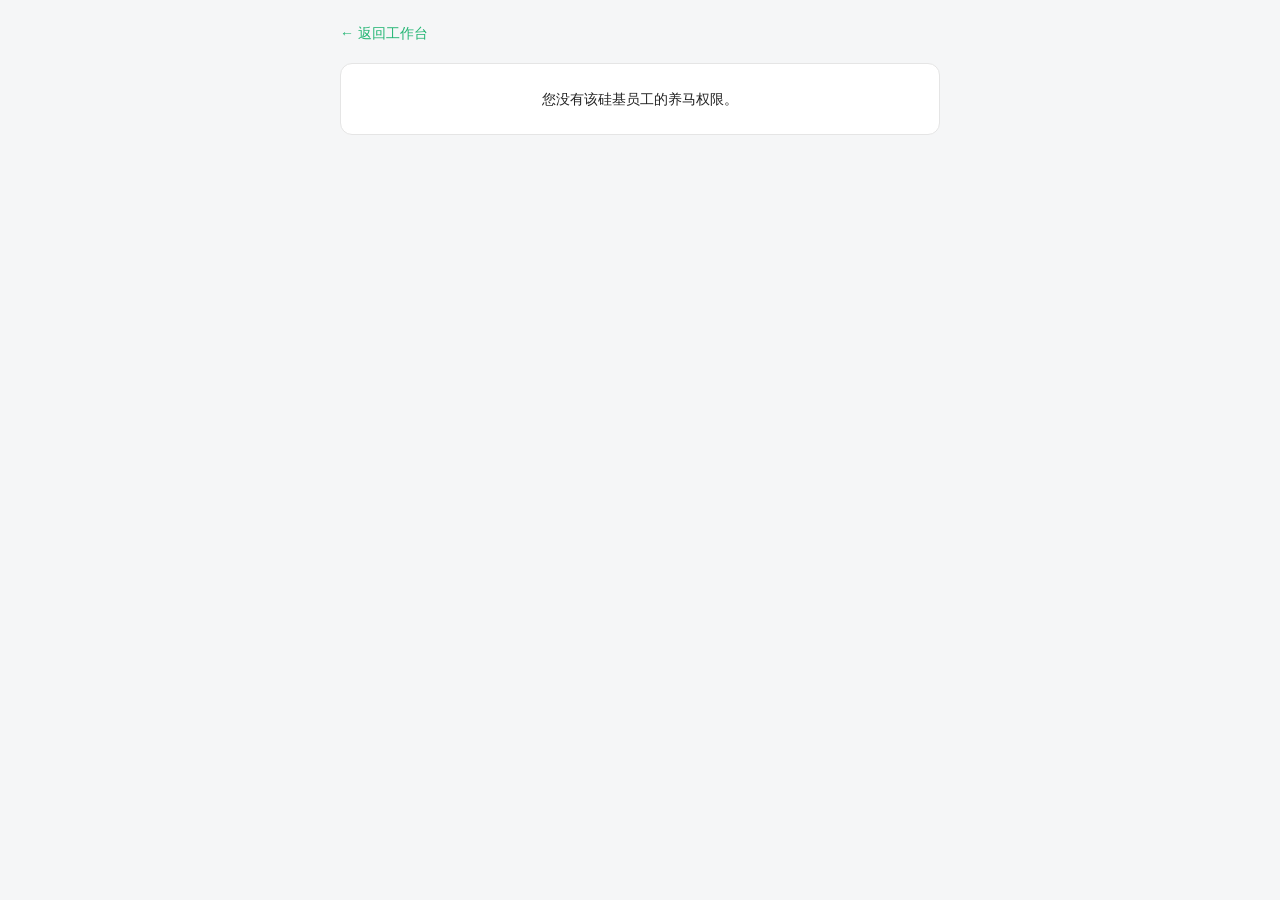
==== employee-train.html @ 1d7ab602 "养马权限、账号列表、培养页与介绍弹窗同步；Enter 发送 Ctrl+Enter 换行" ====
<!DOCTYPE html>
<html lang="zh-CN">
<head>
  <meta charset="UTF-8" />
  <title>硅基员工培养 - 海外智能工作台</title>
  <meta name="viewport" content="width=device-width, initial-scale=1.0" />
  <link rel="stylesheet" href="styles.css" />
  <link rel="stylesheet" href="employees.css" />
  <style>
    .train-page { max-width: 640px; margin: 0 auto; padding: 24px 20px; }
    .train-back { display: inline-block; margin-bottom: 20px; font-size: 14px; color: var(--color-primary); text-decoration: none; }
    .train-back:hover { text-decoration: underline; }
    .train-card { background: var(--color-bg); border: 1px solid var(--color-border); border-radius: var(--radius-card); padding: 24px; margin-bottom: 24px; }
    .train-card-avatar { width: 64px; height: 64px; border-radius: 50%; margin: 0 auto 12px; flex-shrink: 0; background-size: cover; background-position: center; }
    .train-card-title { margin: 0 0 4px; font-size: 20px; font-weight: 700; color: var(--color-text-main); text-align: center; }
    .train-card-id { margin: 0 0 16px; font-size: 13px; color: var(--color-text-sub); text-align: center; }
    .train-card-section { margin-bottom: 14px; }
    .train-card-section:last-of-type { margin-bottom: 0; }
    .train-card-subtitle { margin: 0 0 6px; font-size: 14px; font-weight: 600; color: var(--color-primary); }
    .train-card-text { margin: 0; font-size: 14px; line-height: 1.6; color: var(--color-text-main); }
    .train-skill-section { background: var(--color-primary-light); border: 1px dashed var(--color-primary); border-radius: var(--radius-card); padding: 20px; text-align: center; }
    .train-skill-title { margin: 0 0 8px; font-size: 16px; font-weight: 600; color: var(--color-primary); }
    .train-skill-desc { margin: 0 0 16px; font-size: 13px; color: var(--color-text-sub); }
    .train-skill-btn { display: inline-block; padding: 10px 24px; font-size: 14px; font-weight: 600; color: #fff; background: var(--color-primary); border: none; border-radius: 10px; cursor: pointer; text-decoration: none; transition: background-color 0.15s ease; }
    .train-skill-btn:hover { background-color: #1e9b62; }
    .train-no-permission { background: var(--color-bg); border: 1px solid var(--color-border); border-radius: var(--radius-card); padding: 24px; margin-bottom: 24px; color: var(--color-text-sub); text-align: center; }
  </style>
</head>
<body class="employees-page">
  <div class="train-page">
    <a href="index.html" class="train-back">← 返回工作台</a>

    <div class="train-no-permission" id="trainNoPermission" style="display: none;">
      <p class="train-card-text">您没有该硅基员工的养马权限。</p>
    </div>

    <div class="train-card" id="trainCard">
      <div class="train-card-avatar" id="trainAvatar"></div>
      <h1 class="train-card-title" id="trainTitle"></h1>
      <p class="train-card-id" id="trainId"></p>
      <div class="train-card-section">
        <h3 class="train-card-subtitle">工作范围</h3>
        <p class="train-card-text" id="trainScope"></p>
      </div>
      <div class="train-card-section">
        <h3 class="train-card-subtitle">主要技能</h3>
        <p class="train-card-text" id="trainSkills"></p>
      </div>
    </div>

    <section class="train-skill-section" id="trainSkillSection">
      <h2 class="train-skill-title">增加技能</h2>
      <p class="train-skill-desc">为该硅基员工添加或升级技能，提升协作能力</p>
      <a href="#" class="train-skill-btn" id="addSkillBtn">添加技能</a>
    </section>
  </div>

  <script>
    (function () {
      // 养马权限（与工作台一致）：用户 ID -> 可培养的员工 ID 列表
      var TRAIN_PERMISSION = {
        '1008611': ['0001', '0002', '0003', '0004', '0005'],
        '1008615': ['0001', '0002', '0003', '0004', '0005'],
        '1008617': ['0001'],
        '1008616': ['0005']
      };
      function hasTrainPermission(userId, employeeId) {
        if (!userId) return false;
        var list = TRAIN_PERMISSION[String(userId)];
        return list && list.indexOf(String(employeeId)) !== -1;
      }

      var params = (function () {
        var id = '';
        var user = '';
        var search = window.location.search;
        var idM = /[?&]id=([^&]+)/.exec(search);
        var userM = /[?&]user=([^&]+)/.exec(search);
        if (idM) id = decodeURIComponent(idM[1]);
        if (userM) user = decodeURIComponent(userM[1]);
        return { id: id || '0001', user: user };
      })();

      var EMPLOYEE_INTROS = {
        '0001': { name: '海报图设计师', avatarClass: 'role-designer', scope: '负责专辑海报、活动 KV、Banner 等视觉物料的设计与产出，支持海外市场多平台尺寸与风格适配。', skills: '专辑海报与单人/双人构图；营销素材与多尺寸适配；风格把控（潮流、治愈、商务等）；与文案、运营协作落地需求。' },
        '0002': { name: '专辑标题翻译官', avatarClass: 'role-translator', scope: '负责专辑、单曲、活动等标题与文案的中英及多语种翻译与本地化，保证语义准确、符合目标市场表达习惯。', skills: '中英互译与多语种标题；音乐/娱乐领域术语；文化适配与本地化表达；简短 slogan 与长文案翻译。' },
        '0003': { name: '海外运营文案官', avatarClass: 'role-ops', scope: '负责海外社媒与活动相关的推广文案、帖子、活动说明等内容的撰写与优化，配合运营节奏输出素材。', skills: '活动/节日/上新类推广文案；多平台帖子与 hashtag 建议；用户向与 B 端文案；与设计师、热点抓取协作。' },
        '0004': { name: '数据洞察分析师', avatarClass: 'role-analyst', scope: '负责 DAU、留存、转化等核心指标的解读与归因分析，输出数据结论与可执行建议，支持业务决策。', skills: '核心指标解读与归因；数据结论与建议输出；与运营、产品协作；报表与看板搭建。' },
        '0005': { name: '热点抓取师', avatarClass: 'role-hotspot', scope: '负责热点话题、爆款趋势的抓取与整理，为运营与内容提供选题与灵感，支持快速跟进热点。', skills: '热点与趋势识别；爆款案例与话题整理；多平台热点聚合；与运营文案、设计师协作产出。' }
      };

      var id = params.id;
      var hasPermission = hasTrainPermission(params.user, id);
      var noPermEl = document.getElementById('trainNoPermission');
      var trainCard = document.getElementById('trainCard');
      var skillSection = document.getElementById('trainSkillSection');

      if (!hasPermission) {
        if (noPermEl) noPermEl.style.display = 'block';
        if (trainCard) trainCard.style.display = 'none';
        if (skillSection) skillSection.style.display = 'none';
      } else {
        var intro = EMPLOYEE_INTROS[id];
        if (!intro) {
          trainCard.innerHTML = '<p style="text-align:center;color:var(--color-text-sub);">未找到该员工信息</p>';
        } else {
          document.getElementById('trainAvatar').className = 'train-card-avatar silicon-avatar ' + intro.avatarClass;
          document.getElementById('trainTitle').textContent = intro.name;
          document.getElementById('trainId').textContent = 'ID: ' + id;
          document.getElementById('trainScope').textContent = intro.scope;
          document.getElementById('trainSkills').textContent = intro.skills;
        }
        document.getElementById('addSkillBtn').addEventListener('click', function (e) {
          e.preventDefault();
          alert('添加技能功能即将开放，敬请期待。');
        });
      }
    })();
  </script>
</body>
</html>
---- styles.css ----
:root {
  --color-bg: #ffffff;           /* 主色：白色 */
  --color-primary: #22b573;      /* 辅助绿色 */
  --color-primary-light: #e6fff4;
  --color-highlight-yellow: #fff9e6;
  --color-text-main: #222222;
  --color-text-sub: #666666;
  --color-text-placeholder: #999999;
  --color-border: #e5e5e5;
  --radius-card: 12px;
  --shadow-light: 0 4px 16px rgba(0, 0, 0, 0.04);
  --shadow-glow-green: 0 0 12px rgba(34, 181, 115, 0.3);
  --font-main: -apple-system, BlinkMacSystemFont, "Microsoft YaHei",
    "Segoe UI", sans-serif;
}

*,
*::before,
*::after {
  box-sizing: border-box;
}

body {
  margin: 0;
  padding: 0;
  font-family: var(--font-main);
  background-color: #f5f6f7; /* 非主内容区用极浅灰衬托白色主色 */
  color: var(--color-text-main);
}

.app-container {
  display: flex;
  height: 100vh;
  background-color: var(--color-bg);
  box-shadow: var(--shadow-light);
}

/* 左右 2:8 布局 */
.sidebar {
  flex: 2;
  border-right: 1px solid var(--color-border);
  padding: 24px 20px;
  display: flex;
  flex-direction: column;
  background-color: var(--color-bg);
}

.main-panel {
  flex: 8;
  padding: 24px 40px;
  display: flex;
  flex-direction: column;
  background-color: var(--color-bg);
  min-height: 0; /* 允许内部区域使用自己的滚动 */
}

/* 左栏：顶部 Logo + 语言下拉 */
.sidebar-header {
  display: flex;
  align-items: center;
  justify-content: space-between;
  gap: 12px;
  margin-bottom: 24px;
}

.sidebar-header .sidebar-logo {
  margin-bottom: 0;
  min-width: 0;
}

/* 左栏：Logo */
.sidebar-logo {
  display: flex;
  align-items: center;
  margin-bottom: 24px;
}

.logo-icon {
  width: 32px;
  height: 32px;
  border-radius: 50%;
  background: radial-gradient(circle at 30% 30%, #ffffff 0, #22b573 60%);
  box-shadow: 0 0 10px rgba(34, 181, 115, 0.3);
  margin-right: 10px;
  position: relative;
}

/* 简约“球元素”线条 */
.logo-icon::after {
  content: "";
  position: absolute;
  inset: 8px 5px;
  border-radius: 50%;
  border: 2px solid rgba(255, 255, 255, 0.8);
  border-top-color: transparent;
  border-bottom-color: transparent;
}

.logo-text {
  font-weight: 700;
  font-size: 20px;
  color: var(--color-primary);
}

/* 左栏：硅基同事区域 */
.silicon-colleagues {
  margin-top: 4px;
  margin-bottom: 12px;
}

.silicon-header {
  margin-bottom: 8px;
}

.silicon-header-row {
  display: flex;
  align-items: center;
  justify-content: space-between;
  gap: 8px;
}

.silicon-title {
  font-size: 16px;
  font-weight: 600;
  color: var(--color-text-main);
}

.silicon-subtitle {
  margin-top: 4px;
  font-size: 12px;
  color: var(--color-text-sub);
}

.silicon-link {
  font-size: 12px;
  font-weight: 600;
  color: var(--color-primary);
  text-decoration: none;
  white-space: nowrap;
  transition: color 0.15s ease, transform 0.15s ease;
}

.silicon-link:hover {
  color: #1e9b62;
  text-decoration: underline;
}

.silicon-list {
  display: flex;
  flex-direction: column;
  gap: 8px;
  max-height: 200px;
  overflow-y: auto;
  padding-right: 4px;
}

.silicon-card {
  display: flex;
  align-items: center;
  padding: 8px 10px;
  border-radius: 10px;
  border: 1px solid var(--color-border);
  background-color: #ffffff;
  cursor: pointer;
  transition: border-color 0.15s ease, box-shadow 0.15s ease,
    background-color 0.15s ease, transform 0.1s ease;
}

.silicon-card:hover {
  border-color: var(--color-primary);
  background-color: var(--color-primary-light);
  box-shadow: var(--shadow-light);
  transform: translateY(-1px);
}

.silicon-card.active {
  border-color: var(--color-primary);
  background-color: var(--color-primary-light);
  box-shadow: 0 2px 8px rgba(34, 181, 115, 0.35);
}

.silicon-avatar {
  width: 36px;
  height: 36px;
  border-radius: 50%;
  flex-shrink: 0;
  background-color: var(--color-border);
  background-size: cover;
  background-position: center;
}

.silicon-avatar.role-designer {
  background-image: url("images/avatar-horse-designer.png");
}

.silicon-avatar.role-translator {
  background-image: url("images/avatar-horse-translator.png");
}

.silicon-avatar.role-ops {
  background-image: url("images/avatar-horse-ops.png");
}

.silicon-avatar.role-analyst {
  background-image: url("images/avatar-horse-analyst.png");
}

.silicon-avatar.role-hotspot {
  background-image: url("images/avatar-horse-hotspot.png");
}

.silicon-info {
  flex: 1;
  margin-left: 8px;
  min-width: 0;
}

.silicon-name {
  font-size: 16px;
  font-weight: 600;
  color: var(--color-text-main);
}

.silicon-meta {
  margin-top: 2px;
  font-size: 12px;
  color: var(--color-text-sub);
  white-space: nowrap;
  text-overflow: ellipsis;
  overflow: hidden;
}

.silicon-mention-btn {
  margin-left: 8px;
  padding: 4px 10px;
  border-radius: 999px;
  border: 1px solid var(--color-primary);
  background-color: #ffffff;
  color: var(--color-primary);
  font-size: 12px;
  cursor: pointer;
  flex-shrink: 0;
  transition: background-color 0.15s ease, color 0.15s ease,
    box-shadow 0.15s ease, transform 0.1s ease;
}

.silicon-mention-btn:hover {
  background-color: var(--color-primary-light);
  box-shadow: 0 2px 6px rgba(34, 181, 115, 0.25);
  transform: translateY(-1px);
}

.silicon-avatar {
  cursor: pointer;
}

/* 硅基同事介绍弹窗 */
.employee-modal-overlay {
  position: fixed;
  inset: 0;
  z-index: 1000;
  display: flex;
  align-items: center;
  justify-content: center;
  background-color: rgba(0, 0, 0, 0.4);
  opacity: 0;
  visibility: hidden;
  transition: opacity 0.2s ease, visibility 0.2s ease;
}

.employee-modal-overlay.is-open {
  opacity: 1;
  visibility: visible;
}

.employee-modal {
  position: relative;
  width: 90%;
  max-width: 420px;
  max-height: 85vh;
  overflow-y: auto;
  background-color: var(--color-bg);
  border-radius: 16px;
  border: 1px solid var(--color-border);
  box-shadow: 0 8px 32px rgba(0, 0, 0, 0.12);
  padding: 24px 20px 20px;
}

.employee-modal-close {
  position: absolute;
  top: 12px;
  right: 12px;
  width: 32px;
  height: 32px;
  border: none;
  background: transparent;
  color: var(--color-text-sub);
  font-size: 24px;
  line-height: 1;
  cursor: pointer;
  border-radius: 50%;
  transition: color 0.15s ease, background-color 0.15s ease;
}

.employee-modal-close:hover {
  color: var(--color-text-main);
  background-color: var(--color-border);
}

.employee-modal-avatar {
  width: 56px;
  height: 56px;
  border-radius: 50%;
  margin: 0 auto 12px;
  flex-shrink: 0;
}

.employee-modal-title {
  margin: 0 0 4px;
  font-size: 20px;
  font-weight: 700;
  color: var(--color-text-main);
  text-align: center;
}

.employee-modal-id {
  margin: 0 0 16px;
  font-size: 13px;
  color: var(--color-text-sub);
  text-align: center;
}

.employee-modal-section {
  margin-bottom: 14px;
}

.employee-modal-subtitle {
  margin: 0 0 6px;
  font-size: 14px;
  font-weight: 600;
  color: var(--color-primary);
}

.employee-modal-text {
  margin: 0;
  font-size: 14px;
  line-height: 1.6;
  color: var(--color-text-main);
}

.employee-modal-actions {
  margin-top: 20px;
  padding-top: 16px;
  border-top: 1px solid var(--color-border);
  text-align: center;
}

.employee-modal-btn {
  display: inline-block;
  padding: 10px 24px;
  font-size: 14px;
  font-weight: 600;
  text-decoration: none;
  border-radius: 10px;
  cursor: pointer;
  transition: background-color 0.15s ease, color 0.15s ease;
}

.employee-modal-btn-train {
  color: #fff;
  background-color: var(--color-primary);
  border: none;
}

.employee-modal-btn-train:hover {
  background-color: #1e9b62;
  color: #fff;
}

/* 左栏：历史任务 */
.sidebar-history {
  flex: 1;
  display: flex;
  flex-direction: column;
  margin-top: 12px;
  margin-bottom: 24px;
  overflow: hidden;
}

.history-header {
  font-weight: 600;
  margin-bottom: 12px;
  color: var(--color-text-main);
}

.history-list {
  list-style: none;
  margin: 0;
  padding: 0;
  overflow-y: auto;
}

.history-item {
  padding: 10px 12px;
  border-radius: 10px;
  border: 1px solid var(--color-border);
  background-color: #ffffff;
  margin-bottom: 8px;
  cursor: pointer;
  transition: box-shadow 0.15s ease, transform 0.15s ease,
    border-color 0.15s ease, background-color 0.15s ease;
}

.history-item:hover {
  box-shadow: var(--shadow-light);
  transform: translateY(-1px);
  border-color: var(--color-primary);
  background-color: var(--color-primary-light);
}

.history-title {
  font-size: 14px;
  margin-bottom: 4px;
}

.history-meta {
  font-size: 12px;
  color: var(--color-text-sub);
}

/* 左栏：底部用户 + 语言切换 */
.sidebar-footer {
  display: flex;
  align-items: center;
  justify-content: space-between;
  gap: 12px;
  margin-top: auto;
  padding-top: 16px;
  border-top: 1px solid var(--color-border);
}

.sidebar-footer .sidebar-user {
  margin-top: 0;
  min-width: 0;
}

/* 账号切换：容器 + 向上展开列表 */
.account-switcher-wrap {
  position: relative;
  width: 100%;
}

.sidebar-footer-row {
  display: flex;
  align-items: center;
  justify-content: space-between;
  gap: 12px;
  width: 100%;
}

.account-list {
  position: absolute;
  left: 0;
  right: 0;
  bottom: 100%;
  margin-bottom: 8px;
  display: none;
  flex-direction: column;
  background: var(--color-bg);
  border: 1px solid var(--color-border);
  border-radius: var(--radius-card);
  box-shadow: var(--shadow-light);
  overflow: hidden;
  z-index: 10;
}

.account-list.is-open {
  display: flex;
}

.account-option {
  display: block;
  width: 100%;
  padding: 10px 14px;
  font-size: 14px;
  font-weight: 500;
  color: var(--color-text-main);
  background: none;
  border: none;
  border-bottom: 1px solid var(--color-border);
  text-align: left;
  cursor: pointer;
  transition: background 0.15s ease, color 0.15s ease;
}

.account-option:last-child {
  border-bottom: none;
}

.account-option:hover {
  background: var(--color-primary-light);
  color: var(--color-primary);
}

.account-switch-btn {
  flex-shrink: 0;
  padding: 0;
  font-size: 12px;
  font-weight: 500;
  color: var(--color-primary);
  background: none;
  border: none;
  cursor: pointer;
  transition: color 0.15s ease;
}

.account-switch-btn:hover {
  color: #1a9a5c;
  text-decoration: underline;
}

/* 左栏右上角语言下拉 */
.lang-switcher {
  flex-shrink: 0;
}

.lang-select {
  padding: 6px 28px 6px 10px;
  font-size: 13px;
  font-weight: 500;
  color: var(--color-text-main);
  background: var(--color-bg);
  border: 1px solid var(--color-border);
  border-radius: 8px;
  cursor: pointer;
  appearance: none;
  background-image: url("data:image/svg+xml,%3Csvg xmlns='http://www.w3.org/2000/svg' width='12' height='12' viewBox='0 0 12 12'%3E%3Cpath fill='%236b7280' d='M2.5 4.5L6 8l3.5-3.5'/%3E%3C/svg%3E");
  background-repeat: no-repeat;
  background-position: right 8px center;
  transition: border-color 0.15s ease, color 0.15s ease;
}

.lang-select:hover {
  border-color: var(--color-primary);
  color: var(--color-primary);
}

.lang-select:focus {
  outline: none;
  border-color: var(--color-primary);
  box-shadow: 0 0 0 2px var(--color-primary-light);
}

/* 左栏：用户信息 */
.sidebar-user {
  display: flex;
  align-items: center;
  margin-top: 16px;
}

.user-avatar {
  width: 40px;
  height: 40px;
  border-radius: 50%;
  background: linear-gradient(135deg, #e6fff4, #dff1ff);
  margin-right: 10px;
  position: relative;
  overflow: hidden;
}

/* 简约卡通头像轮廓 */
.user-avatar::before {
  content: "";
  position: absolute;
  width: 60%;
  height: 60%;
  border-radius: 50%;
  border: 2px solid #7c8ba1;
  top: 8px;
  left: 50%;
  transform: translateX(-50%);
}

.user-avatar::after {
  content: "";
  position: absolute;
  width: 80%;
  height: 50%;
  border-radius: 50% 50% 40% 40%;
  border: 2px solid #7c8ba1;
  border-top-color: transparent;
  bottom: -6px;
  left: 50%;
  transform: translateX(-50%);
  background: rgba(255, 255, 255, 0.4);
}

.user-info {
  display: flex;
  flex-direction: column;
}

.user-name {
  font-size: 14px;
  font-weight: 600;
}

.user-id {
  font-size: 12px;
  color: var(--color-text-sub);
}

/* 右栏：问候语 */
.greeting-section {
  display: flex;
  justify-content: center;
  align-items: center;
  padding: 16px 0 8px;
  margin-top: 20vh; /* 再下移一些，视觉更舒适 */
}

.greeting-section.hidden {
  display: none;
}

.greeting-text {
  margin: 0;
  font-size: 36px;
  font-weight: 700;
  text-align: center;
  color: var(--color-text-main);
}

/* 右栏：对话区域（上方消息 + 下方输入框） */
.chat-section {
  display: flex;
  flex-direction: column;
  flex: 1;
  align-items: center;
  margin-top: 24px;
  min-height: 0; /* 防止内容把整体撑高，配合内部滚动 */
}

.chat-box {
  width: 80%; /* 右栏宽度的 4/5 */
  max-width: 800px;
  background-color: #ffffff;
  border-radius: 18px;
  border: 1px solid var(--color-primary);
  box-shadow: var(--shadow-glow-green);
  display: flex;
  flex-direction: column;
  padding: 12px 18px 10px;
  margin-top: 8px;
}

.chat-messages {
  flex: 1;
  width: 80%;
  max-width: 800px;
  overflow-y: auto;
  padding-right: 2px;
  display: flex;
  flex-direction: column;
  gap: 6px;
  /* 仍可滚动，但隐藏滚动条 */
  scrollbar-width: none; /* Firefox */
  -ms-overflow-style: none; /* IE/Edge */
}

.chat-messages::-webkit-scrollbar {
  display: none; /* Chrome/Safari */
}

.msg {
  max-width: 100%;
  padding: 6px 10px;
  border-radius: 10px;
  font-size: 14px;
  line-height: 1.5;
  white-space: pre-wrap;
}

.msg-user {
  align-self: flex-end;
  background-color: var(--color-primary-light);
  border-radius: 12px 0 12px 12px;
}

.msg-designer,
.msg-assistant {
  align-self: flex-start;
  background-color: #f5f6f7;
  border-radius: 0 12px 12px 12px;
}

/* 单一输入框 */
.chat-input-single {
  width: 100%;
  border: none;
  outline: none;
  font-size: 18px;
  color: var(--color-text-main);
  font-family: var(--font-main);
  background-color: transparent;
  resize: none;
  flex: 1;
  min-height: 0;
}

.chat-input-single::placeholder {
  color: var(--color-text-placeholder);
  font-size: 18px; /* 与输入文字大小一致，适合中老年阅读 */
}

.chat-footer {
  display: flex;
  align-items: center;
  justify-content: space-between;
  margin-top: 8px;
}

.chat-actions {
  display: flex;
  gap: 8px;
}

.chat-action-btn {
  padding: 6px 14px;
  border-radius: 999px;
  border: 1px solid var(--color-primary);
  background-color: #ffffff;
  color: var(--color-primary);
  font-size: 16px;
  cursor: pointer;
  transition: background-color 0.15s ease, color 0.15s ease,
    box-shadow 0.15s ease, transform 0.1s ease;
}

.chat-action-btn:hover {
  background-color: var(--color-primary-light);
  box-shadow: 0 2px 6px rgba(34, 181, 115, 0.25);
  transform: translateY(-1px);
}

.chat-action-btn.is-active {
  background-color: var(--color-primary);
  color: #ffffff;
  box-shadow: 0 2px 6px rgba(34, 181, 115, 0.4);
  transform: none;
}

.chat-send-btn {
  border: none;
  background: var(--color-primary);
  color: #ffffff;
  border-radius: 999px;
  padding: 8px 22px;
  font-size: 18px;
  font-weight: 600;
  cursor: default;
  display: flex;
  align-items: center;
  justify-content: center;
  box-shadow: 0 3px 10px rgba(34, 181, 115, 0.4);
  opacity: 0.5; /* 默认半透明展示 */
  pointer-events: none; /* 默认不可点击 */
  transform: translateY(4px);
  transition: opacity 0.15s ease, transform 0.15s ease, box-shadow 0.15s ease,
    background-color 0.15s ease;
}

.chat-box.has-content .chat-send-btn {
  opacity: 1;
  pointer-events: auto;
  cursor: pointer;
  transform: translateY(0);
}

.chat-send-btn:hover {
  background-color: #1e9b62;
  box-shadow: 0 4px 12px rgba(34, 181, 115, 0.5);
}

.chat-send-btn:active {
  transform: translateY(1px);
  box-shadow: 0 2px 6px rgba(34, 181, 115, 0.3);
}

/* 右栏：底部功能栏 */
.system-link-bar {
  margin-top: 0; /* 紧贴输入框底部，不留间距 */
  padding: 10px 16px;
  border-radius: 12px;
  background-color: var(--color-highlight-yellow);
  display: flex;
  align-items: center;
  justify-content: space-between;
  font-family: "Microsoft YaHei", var(--font-main);
  width: 80%;        /* 与对话框宽度一致 */
  max-width: 800px;  /* 与对话框最大宽度一致 */
  margin-left: auto;
  margin-right: auto;
}

.system-link-left {
  font-size: 14px;
  font-weight: 600;
  color: var(--color-primary);
}

.system-link-right {
  display: flex;
  align-items: center;
  gap: 8px;
}

.system-item {
  display: flex;
  align-items: center;
  gap: 4px;
}

.system-icon {
  width: 30px;
  height: 30px;
  border-radius: 50%;
  background-color: #d0d4db;
  box-shadow: 0 2px 6px rgba(0, 0, 0, 0.12);
  position: relative;
  overflow: hidden;
  cursor: pointer;
  transition: transform 0.12s ease, box-shadow 0.12s ease;
}

.system-icon:hover {
  transform: translateY(-1px);
  box-shadow: 0 4px 10px rgba(0, 0, 0, 0.16);
}

/* 简单示意不同系统的颜色/图案 */
.system-icon.lego {
  background: linear-gradient(135deg, #ffb64d, #ffe8b8);
}

.system-icon.muse {
  background: linear-gradient(135deg, #9b6bff, #e0d0ff);
}

.system-icon.bi {
  background: linear-gradient(135deg, #2aa3ff, #5bc6ff);
}

.system-icon.feishu {
  background: linear-gradient(135deg, #2f88ff, #6daeff);
}

.system-name {
  font-size: 12px;
  color: var(--color-text-main);
}

.system-add-btn {
  width: 30px;
  height: 30px;
  border-radius: 50%;
  border: 1px dashed var(--color-primary);
  background-color: #ffffff;
  color: var(--color-primary);
  font-size: 18px;
  line-height: 1;
  display: flex;
  align-items: center;
  justify-content: center;
  cursor: pointer;
  padding: 0;
  transition: background-color 0.15s ease, color 0.15s ease,
    box-shadow 0.15s ease, transform 0.1s ease;
}

.system-add-btn:hover {
  background-color: var(--color-primary-light);
  box-shadow: 0 2px 6px rgba(34, 181, 115, 0.3);
}

.system-add-btn:active {
  transform: translateY(1px);
  box-shadow: none;
}

/* 小绿色点表示已连接（可选） */
.system-icon::after {
  content: "";
  position: absolute;
  width: 8px;
  height: 8px;
  border-radius: 50%;
  background-color: var(--color-primary);
  bottom: 3px;
  right: 3px;
  border: 1px solid #ffffff;
}

/* 简单响应式：窄屏时略微缩放右栏内边距 */
@media (max-width: 1024px) {
  .main-panel {
    padding: 20px;
  }

  .greeting-text {
    font-size: 26px;
  }

  .chat-box {
    width: 90%;
  }
}
---- employees.css ----
/* 硅基员工页面 */
.employees-page {
  background-color: #f5f6f7;
}

.employees-container {
  width: 100%;
  box-sizing: border-box;
  margin: 0 auto;
  padding: 32px 40px 48px;
}

.employees-header {
  margin-bottom: 32px;
}

.employees-back {
  display: inline-block;
  margin-bottom: 12px;
  font-size: 14px;
  color: var(--color-primary);
  text-decoration: none;
  transition: color 0.15s ease;
}

.employees-back:hover {
  color: #1e9b62;
  text-decoration: underline;
}

.employees-title {
  margin: 0 0 8px;
  font-size: 28px;
  font-weight: 700;
  color: var(--color-text-main);
}

.employees-desc {
  margin: 0;
  font-size: 14px;
  color: var(--color-text-sub);
}

.employees-main {
  display: grid;
  grid-template-columns: 1fr 1fr;
  gap: 24px;
  align-items: start;
}

.employees-section-left {
  /* 左侧：已入职 */
}

.employees-right {
  display: flex;
  flex-direction: column;
  gap: 24px;
}

.employees-section {
  background-color: var(--color-bg);
  border-radius: var(--radius-card);
  border: 1px solid var(--color-border);
  padding: 20px 20px 24px;
  box-shadow: var(--shadow-light);
}

.employees-section-title {
  margin: 0 0 6px;
  font-size: 18px;
  font-weight: 600;
  color: var(--color-primary);
}

.employees-section-desc {
  margin: 0 0 16px;
  font-size: 13px;
  color: var(--color-text-sub);
  line-height: 1.5;
}

.employees-card-list {
  list-style: none;
  margin: 0;
  padding: 0;
  display: flex;
  flex-wrap: wrap;
  gap: 12px;
}

.employees-card {
  display: flex;
  align-items: center;
  gap: 10px;
  padding: 10px 14px;
  border-radius: 10px;
  border: 1px solid var(--color-border);
  background-color: #fafafa;
  transition: border-color 0.15s ease, background-color 0.15s ease;
}

.employees-card:hover {
  border-color: var(--color-primary);
  background-color: var(--color-primary-light);
}

.employees-card-avatar {
  width: 40px;
  height: 40px;
  border-radius: 50%;
  flex-shrink: 0;
  background-color: var(--color-border);
  background-size: cover;
  background-position: center;
}

.employees-card-avatar.role-designer {
  background-image: url("images/avatar-horse-designer.png");
}

.employees-card-avatar.role-translator {
  background-image: url("images/avatar-horse-translator.png");
}

.employees-card-avatar.role-ops {
  background-image: url("images/avatar-horse-ops.png");
}

.employees-card-avatar.role-analyst {
  background-image: url("images/avatar-horse-analyst.png");
}

.employees-card-avatar.role-hotspot {
  background-image: url("images/avatar-horse-hotspot.png");
}

.employees-card-info {
  display: flex;
  flex-direction: column;
  gap: 2px;
}

.employees-card-name {
  font-size: 15px;
  font-weight: 600;
  color: var(--color-text-main);
}

.employees-card-id {
  font-size: 12px;
  color: var(--color-text-sub);
}

.employees-empty {
  padding: 24px 16px;
  text-align: center;
  background-color: #fafafa;
  border-radius: 10px;
  border: 1px dashed var(--color-border);
}

.employees-empty p {
  margin: 0;
  font-size: 14px;
  color: var(--color-text-sub);
}

.employees-empty-hint {
  margin-top: 6px !important;
  font-size: 12px !important;
  color: var(--color-text-placeholder) !important;
}

.employees-wish {
  display: flex;
  flex-direction: column;
  gap: 12px;
}

.employees-wish-input {
  width: 100%;
  padding: 12px 14px;
  font-size: 14px;
  font-family: var(--font-main);
  color: var(--color-text-main);
  border: 1px solid var(--color-border);
  border-radius: 10px;
  resize: vertical;
  transition: border-color 0.15s ease;
}

.employees-wish-input:focus {
  outline: none;
  border-color: var(--color-primary);
  box-shadow: 0 0 0 2px rgba(34, 181, 115, 0.15);
}

.employees-wish-input::placeholder {
  color: var(--color-text-placeholder);
}

.employees-wish-btn {
  align-self: flex-start;
  padding: 8px 20px;
  font-size: 14px;
  font-weight: 600;
  color: #ffffff;
  background-color: var(--color-primary);
  border: none;
  border-radius: 999px;
  cursor: pointer;
  transition: background-color 0.15s ease, box-shadow 0.15s ease;
}

.employees-wish-btn:hover {
  background-color: #1e9b62;
  box-shadow: 0 2px 8px rgba(34, 181, 115, 0.35);
}
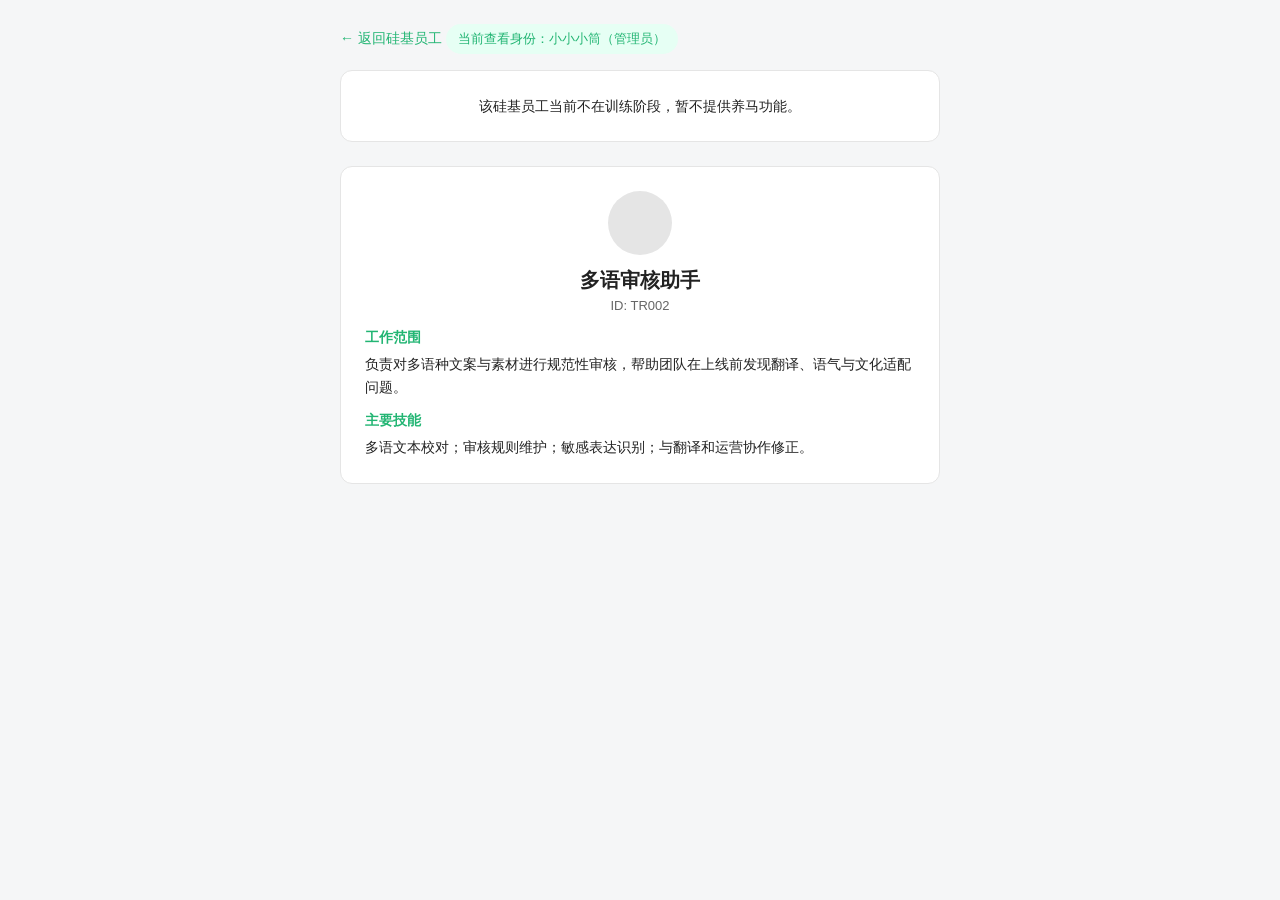
==== commit 0ba904e2: "more employees" ====
--- a/employee-train.html
+++ b/employee-train.html
@@ -10,6 +10,7 @@
     .train-page { max-width: 640px; margin: 0 auto; padding: 24px 20px; }
     .train-back { display: inline-block; margin-bottom: 20px; font-size: 14px; color: var(--color-primary); text-decoration: none; }
     .train-back:hover { text-decoration: underline; }
+    .train-viewer { display: inline-flex; align-items: center; margin-bottom: 16px; padding: 6px 12px; border-radius: 999px; background: var(--color-primary-light); color: var(--color-primary); font-size: 13px; font-weight: 500; }
     .train-card { background: var(--color-bg); border: 1px solid var(--color-border); border-radius: var(--radius-card); padding: 24px; margin-bottom: 24px; }
     .train-card-avatar { width: 64px; height: 64px; border-radius: 50%; margin: 0 auto 12px; flex-shrink: 0; background-size: cover; background-position: center; }
     .train-card-title { margin: 0 0 4px; font-size: 20px; font-weight: 700; color: var(--color-text-main); text-align: center; }
@@ -28,10 +29,12 @@
 </head>
 <body class="employees-page">
   <div class="train-page">
-    <a href="index.html" class="train-back">← 返回工作台</a>
+    <a href="employees.html" class="train-back">← 返回硅基员工</a>
+
+    <div class="train-viewer" id="trainViewer"></div>
 
     <div class="train-no-permission" id="trainNoPermission" style="display: none;">
-      <p class="train-card-text">您没有该硅基员工的养马权限。</p>
+      <p class="train-card-text" id="trainPermissionText"></p>
     </div>
 
     <div class="train-card" id="trainCard">
@@ -57,61 +60,117 @@
 
   <script>
     (function () {
-      // 养马权限（与工作台一致）：用户 ID -> 可培养的员工 ID 列表
-      var TRAIN_PERMISSION = {
-        '1008611': ['0001', '0002', '0003', '0004', '0005'],
-        '1008615': ['0001', '0002', '0003', '0004', '0005'],
-        '1008617': ['0001'],
-        '1008616': ['0005']
+      var USER_STORAGE_KEY = 'workbench_current_user';
+      var ROLE_MAP = {
+        '1008611': 'admin',
+        '1008612': 'manager',
+        '1008615': 'manager',
+        '1008617': 'trainer',
+        '1008616': 'trainer',
+        '1008613': 'user',
+        '1008614': 'user'
       };
-      function hasTrainPermission(userId, employeeId) {
-        if (!userId) return false;
-        var list = TRAIN_PERMISSION[String(userId)];
-        return list && list.indexOf(String(employeeId)) !== -1;
+
+      var TRAINING_EMPLOYEE_IDS = ['0002', '0003', 'PL004'];
+
+      function getCurrentUser() {
+        try {
+          var raw = localStorage.getItem(USER_STORAGE_KEY);
+          if (raw) {
+            var parsed = JSON.parse(raw);
+            if (parsed && parsed.id) return parsed;
+          }
+        } catch (e) {}
+        return { id: '1008611', name: '小小小筒' };
+      }
+
+      function getUserRole(userId) {
+        return ROLE_MAP[String(userId)] || 'user';
+      }
+
+      function roleLabel(role) {
+        return {
+          admin: '管理员',
+          manager: '管理者',
+          trainer: '训练者',
+          user: '使用者'
+        }[role] || '使用者';
       }
 
       var params = (function () {
         var id = '';
-        var user = '';
         var search = window.location.search;
         var idM = /[?&]id=([^&]+)/.exec(search);
-        var userM = /[?&]user=([^&]+)/.exec(search);
         if (idM) id = decodeURIComponent(idM[1]);
-        if (userM) user = decodeURIComponent(userM[1]);
-        return { id: id || '0001', user: user };
+        return { id: id || 'TR002' };
       })();
 
       var EMPLOYEE_INTROS = {
-        '0001': { name: '海报图设计师', avatarClass: 'role-designer', scope: '负责专辑海报、活动 KV、Banner 等视觉物料的设计与产出，支持海外市场多平台尺寸与风格适配。', skills: '专辑海报与单人/双人构图；营销素材与多尺寸适配；风格把控（潮流、治愈、商务等）；与文案、运营协作落地需求。' },
-        '0002': { name: '专辑标题翻译官', avatarClass: 'role-translator', scope: '负责专辑、单曲、活动等标题与文案的中英及多语种翻译与本地化，保证语义准确、符合目标市场表达习惯。', skills: '中英互译与多语种标题；音乐/娱乐领域术语；文化适配与本地化表达；简短 slogan 与长文案翻译。' },
-        '0003': { name: '海外运营文案官', avatarClass: 'role-ops', scope: '负责海外社媒与活动相关的推广文案、帖子、活动说明等内容的撰写与优化，配合运营节奏输出素材。', skills: '活动/节日/上新类推广文案；多平台帖子与 hashtag 建议；用户向与 B 端文案；与设计师、热点抓取协作。' },
-        '0004': { name: '数据洞察分析师', avatarClass: 'role-analyst', scope: '负责 DAU、留存、转化等核心指标的解读与归因分析，输出数据结论与可执行建议，支持业务决策。', skills: '核心指标解读与归因；数据结论与建议输出；与运营、产品协作；报表与看板搭建。' },
-        '0005': { name: '热点抓取师', avatarClass: 'role-hotspot', scope: '负责热点话题、爆款趋势的抓取与整理，为运营与内容提供选题与灵感，支持快速跟进热点。', skills: '热点与趋势识别；爆款案例与话题整理；多平台热点聚合；与运营文案、设计师协作产出。' }
+        '0001': { name: '海报图设计师', avatarClass: 'avatar-0001', scope: '负责专辑海报、活动 KV、Banner 等视觉物料的设计与产出，支持海外市场多平台尺寸与风格适配。', skills: '专辑海报与单人/双人构图；营销素材与多尺寸适配；风格把控（潮流、治愈、商务等）；与文案、运营协作落地需求。' },
+        '0002': { name: '专辑标题翻译官', avatarClass: 'avatar-0002', scope: '负责专辑、单曲、活动等标题与文案的中英及多语种翻译与本地化，保证语义准确、符合目标市场表达习惯。', skills: '中英互译与多语种标题；音乐/娱乐领域术语；文化适配与本地化表达；简短 slogan 与长文案翻译。' },
+        '0003': { name: '海外运营文案官', avatarClass: 'avatar-0003', scope: '负责海外社媒与活动相关的推广文案、帖子、活动说明等内容的撰写与优化，配合运营节奏输出素材。', skills: '活动/节日/上新类推广文案；多平台帖子与 hashtag 建议；用户向与 B 端文案；与设计师、热点抓取协作。' },
+        '0004': { name: '数据洞察分析师', avatarClass: 'avatar-0004', scope: '负责 DAU、留存、转化等核心指标的解读与归因分析，输出数据结论与可执行建议，支持业务决策。', skills: '核心指标解读与归因；数据结论与建议输出；与运营、产品协作；报表与看板搭建。' },
+        '0005': { name: '热点抓取师', avatarClass: 'avatar-0005', scope: '负责热点话题、爆款趋势的抓取与整理，为运营与内容提供选题与灵感，支持快速跟进热点。', skills: '热点与趋势识别；爆款案例与话题整理；多平台热点聚合；与运营文案、设计师协作产出。' },
+        '0006': { name: '线上检查助手', avatarClass: 'avatar-0006', scope: '负责线上活动与配置结果的巡检，帮助团队及时发现素材、文案、链接与展示异常。', skills: '基础巡检清单维护；异常问题定位；上线前后核验；与配置、运营协同闭环。' },
+        '0007': { name: '配置助手', avatarClass: 'avatar-0007', scope: '负责将活动位、推荐位与频道位等配置信息准确落到系统中，保障页面正确展示。', skills: '活动位与频道位配置；多端入口校验；上线排期跟进；与设计、运营联合验收。' },
+        'TR002': { name: '多语审核助手', avatarClass: 'avatar-0002', scope: '负责对多语种文案与素材进行规范性审核，帮助团队在上线前发现翻译、语气与文化适配问题。', skills: '多语文本校对；审核规则维护；敏感表达识别；与翻译和运营协作修正。' },
+        'PL004': { name: '剧本评估员', avatarClass: 'avatar-pl004', scope: '负责从题材、节奏、角色与商业化潜力等维度评估剧本可行性，为内容立项与投放判断提供支持。', skills: '题材判断；节奏与人物分析；商业化潜力评估；内容方向建议输出。' },
+        'PL001': { name: '周报撰写员', avatarClass: 'avatar-pl001', scope: '负责整理业务数据与过程记录，输出结构清晰、可阅读的周报内容，为团队复盘提供材料。', skills: '周报结构整理；数据与结论串联；重点问题提炼；复盘结论归纳。' },
+        'PL002': { name: '会议纪要整理师', avatarClass: 'avatar-pl002', scope: '负责将会议过程中的讨论与决策沉淀为结构化纪要，帮助跨角色团队快速对齐行动项。', skills: '会议重点提炼；待办归档；责任人与时间线整理；信息结构化呈现。' },
+        'PL003': { name: '爬虫助手', avatarClass: 'avatar-pl003', scope: '负责抓取站外舆情、榜单与竞品信息，为运营与分析提供稳定的数据输入与观察视角。', skills: '公开信息抓取；榜单与竞品监测；数据清洗整理；异常变化追踪。' }
       };
 
       var id = params.id;
-      var hasPermission = hasTrainPermission(params.user, id);
+      var currentUser = getCurrentUser();
+      var currentRole = getUserRole(currentUser.id);
+      var isTrainingEmployee = TRAINING_EMPLOYEE_IDS.indexOf(id) !== -1;
+      var canTrain = currentRole === 'trainer' && isTrainingEmployee;
+      var viewer = document.getElementById('trainViewer');
       var noPermEl = document.getElementById('trainNoPermission');
+      var permissionText = document.getElementById('trainPermissionText');
       var trainCard = document.getElementById('trainCard');
       var skillSection = document.getElementById('trainSkillSection');
+      var addSkillBtn = document.getElementById('addSkillBtn');
 
-      if (!hasPermission) {
+      if (viewer) {
+        viewer.textContent = '当前查看身份：' + (currentUser.name || '小小小筒') + '（' + roleLabel(currentRole) + '）';
+      }
+
+      var intro = EMPLOYEE_INTROS[id];
+      if (!intro) {
+        if (trainCard) {
+          trainCard.innerHTML = '<p style="text-align:center;color:var(--color-text-sub);">未找到该员工信息</p>';
+        }
+        if (noPermEl) noPermEl.style.display = 'none';
+        if (skillSection) skillSection.style.display = 'none';
+        return;
+      }
+
+      document.getElementById('trainAvatar').className = 'train-card-avatar silicon-avatar ' + intro.avatarClass;
+      document.getElementById('trainTitle').textContent = intro.name;
+      document.getElementById('trainId').textContent = 'ID: ' + id;
+      document.getElementById('trainScope').textContent = intro.scope;
+      document.getElementById('trainSkills').textContent = intro.skills;
+
+      if (canTrain) {
+        if (noPermEl) noPermEl.style.display = 'none';
+        if (skillSection) skillSection.style.display = '';
+      } else {
         if (noPermEl) noPermEl.style.display = 'block';
-        if (trainCard) trainCard.style.display = 'none';
         if (skillSection) skillSection.style.display = 'none';
-      } else {
-        var intro = EMPLOYEE_INTROS[id];
-        if (!intro) {
-          trainCard.innerHTML = '<p style="text-align:center;color:var(--color-text-sub);">未找到该员工信息</p>';
-        } else {
-          document.getElementById('trainAvatar').className = 'train-card-avatar silicon-avatar ' + intro.avatarClass;
-          document.getElementById('trainTitle').textContent = intro.name;
-          document.getElementById('trainId').textContent = 'ID: ' + id;
-          document.getElementById('trainScope').textContent = intro.scope;
-          document.getElementById('trainSkills').textContent = intro.skills;
+        if (permissionText) {
+          if (!isTrainingEmployee) {
+            permissionText.textContent = '该硅基员工当前不在训练阶段，暂不提供养马功能。';
+          } else {
+            permissionText.textContent = '当前身份仅可查看介绍，训练者可在此使用养马功能。';
+          }
         }
-        document.getElementById('addSkillBtn').addEventListener('click', function (e) {
+      }
+
+      if (addSkillBtn) {
+        addSkillBtn.addEventListener('click', function (e) {
           e.preventDefault();
+          if (!canTrain) return;
           alert('添加技能功能即将开放，敬请期待。');
         });
       }
--- a/styles.css
+++ b/styles.css
@@ -209,6 +209,112 @@
   background-image: url("images/avatar-horse-hotspot.png");
 }
 
+.silicon-avatar.role-checker {
+  background-image: url("images/avatar-horse-analyst.png");
+}
+
+.silicon-avatar.role-config {
+  background-image: url("images/avatar-horse-designer.png");
+}
+
+.silicon-avatar.role-collab {
+  background-color: #6366f1;
+  color: #fff;
+  display: flex;
+  align-items: center;
+  justify-content: center;
+  font-size: 14px;
+  font-weight: 600;
+}
+
+.silicon-avatar.avatar-0001,
+.employees-card-avatar.avatar-0001,
+.train-card-avatar.avatar-0001,
+.employee-modal-avatar.avatar-0001 {
+  /* 海报图设计师 -> 设计师马头像 */
+  background-image: url("images/avatar-horse-designer.png");
+}
+
+.silicon-avatar.avatar-0002,
+.employees-card-avatar.avatar-0002,
+.train-card-avatar.avatar-0002,
+.employee-modal-avatar.avatar-0002 {
+  /* 专辑标题翻译官 -> 翻译马头像 */
+  background-image: url("images/avatar-horse-translator.png");
+}
+
+.silicon-avatar.avatar-0003,
+.employees-card-avatar.avatar-0003,
+.train-card-avatar.avatar-0003,
+.employee-modal-avatar.avatar-0003 {
+  /* 海外运营文案官 -> 运营马头像 */
+  background-image: url("images/avatar-horse-ops.png");
+}
+
+.silicon-avatar.avatar-0004,
+.employees-card-avatar.avatar-0004,
+.train-card-avatar.avatar-0004,
+.employee-modal-avatar.avatar-0004 {
+  /* 数据洞察分析师 -> 分析师马头像 */
+  background-image: url("images/avatar-horse-analyst.png");
+}
+
+.silicon-avatar.avatar-0005,
+.employees-card-avatar.avatar-0005,
+.train-card-avatar.avatar-0005,
+.employee-modal-avatar.avatar-0005 {
+  /* 热点抓取师 -> 热点马头像 */
+  background-image: url("images/avatar-horse-hotspot.png");
+}
+
+.silicon-avatar.avatar-0006,
+.employees-card-avatar.avatar-0006,
+.train-card-avatar.avatar-0006,
+.employee-modal-avatar.avatar-0006 {
+  /* 线上检查助手 -> 复用分析师马头像 */
+  background-image: url("images/avatar-horse-analyst.png");
+}
+
+.silicon-avatar.avatar-0007,
+.employees-card-avatar.avatar-0007,
+.train-card-avatar.avatar-0007,
+.employee-modal-avatar.avatar-0007 {
+  /* 配置助手 -> 复用设计师马头像 */
+  background-image: url("images/avatar-horse-designer.png");
+}
+
+.silicon-avatar.avatar-pl004,
+.employees-card-avatar.avatar-pl004,
+.train-card-avatar.avatar-pl004,
+.employee-modal-avatar.avatar-pl004 {
+  /* 剧本评估员 -> 分析师马头像 */
+  background-image: url("images/avatar-horse-analyst.png");
+}
+
+.silicon-avatar.avatar-pl001,
+.employees-card-avatar.avatar-pl001,
+.train-card-avatar.avatar-pl001,
+.employee-modal-avatar.avatar-pl001 {
+  /* 周报撰写员 -> 分析师马头像 */
+  background-image: url("images/avatar-horse-analyst.png");
+}
+
+.silicon-avatar.avatar-pl002,
+.employees-card-avatar.avatar-pl002,
+.train-card-avatar.avatar-pl002,
+.employee-modal-avatar.avatar-pl002 {
+  /* 会议纪要整理师 -> 设计师马头像 */
+  background-image: url("images/avatar-horse-designer.png");
+}
+
+.silicon-avatar.avatar-pl003,
+.employees-card-avatar.avatar-pl003,
+.train-card-avatar.avatar-pl003,
+.employee-modal-avatar.avatar-pl003 {
+  /* 爬虫助手 -> 热点马头像 */
+  background-image: url("images/avatar-horse-hotspot.png");
+}
+
 .silicon-info {
   flex: 1;
   margin-left: 8px;
@@ -346,6 +452,305 @@
   font-size: 14px;
   line-height: 1.6;
   color: var(--color-text-main);
+}
+
+/* 数据洞察分析师：提示问题小卡片 */
+.prompt-cards-wrap {
+  display: none;
+  margin-bottom: 10px;
+  padding: 0;
+}
+
+.prompt-cards-wrap.is-visible {
+  display: block;
+}
+
+.prompt-cards-group {
+  display: none;
+  flex-wrap: wrap;
+  gap: 8px;
+}
+
+.prompt-cards-group.is-active {
+  display: flex;
+}
+
+.prompt-card {
+  flex: 0 0 auto;
+  min-width: 100px;
+  padding: 8px 12px;
+  border: 1px solid var(--color-border);
+  border-radius: 10px;
+  background-color: var(--color-bg);
+  color: var(--color-text-main);
+  font-size: 13px;
+  font-weight: 500;
+  text-align: center;
+  cursor: pointer;
+  transition: border-color 0.15s ease, background-color 0.15s ease, color 0.15s ease,
+    box-shadow 0.15s ease;
+}
+
+.prompt-card:hover {
+  border-color: var(--color-primary);
+  background-color: var(--color-primary-light);
+  color: var(--color-primary);
+  box-shadow: var(--shadow-light);
+}
+
+.prompt-card:active {
+  transform: scale(0.98);
+}
+
+/* TV 跨端导流图片预览弹层 */
+.preview-modal-overlay {
+  position: fixed;
+  inset: 0;
+  z-index: 1100;
+  display: flex;
+  align-items: center;
+  justify-content: center;
+  background-color: rgba(0, 0, 0, 0.4);
+  opacity: 0;
+  visibility: hidden;
+  transition: opacity 0.2s ease, visibility 0.2s ease;
+}
+
+.preview-modal-overlay.is-open {
+  opacity: 1;
+  visibility: visible;
+}
+
+.preview-modal {
+  position: relative;
+  width: 90%;
+  max-width: 480px;
+  padding: 24px;
+  background: #fff;
+  border-radius: 16px;
+  border: 1px solid var(--color-border);
+  box-shadow: 0 8px 32px rgba(0, 0, 0, 0.12);
+}
+
+.preview-modal-close {
+  position: absolute;
+  top: 12px;
+  right: 12px;
+  width: 32px;
+  height: 32px;
+  border: none;
+  background: transparent;
+  color: var(--color-text-sub);
+  font-size: 24px;
+  cursor: pointer;
+  border-radius: 50%;
+}
+
+.preview-modal-close:hover {
+  color: var(--color-text-main);
+  background: var(--color-border);
+}
+
+.preview-modal-title {
+  margin: 0 0 16px;
+  font-size: 16px;
+  font-weight: 600;
+  color: var(--color-text-main);
+}
+
+.preview-modal-placeholder {
+  min-height: 200px;
+  background: #f5f6f7;
+  border-radius: 8px;
+  border: 1px dashed var(--color-border);
+}
+
+.preview-btn {
+  margin-top: 8px;
+  padding: 4px 10px;
+  font-size: 12px;
+  border-radius: 999px;
+  border: 1px solid var(--color-primary);
+  background-color: #ffffff;
+  color: var(--color-primary);
+  cursor: pointer;
+}
+
+.preview-btn:hover {
+  background-color: var(--color-primary-light);
+}
+
+/* 数据洞察分析师分析报告样式 */
+.analysis-report {
+  font-size: 14px;
+  line-height: 1.6;
+  color: var(--color-text-main);
+}
+
+.analysis-report p {
+  margin: 0 0 8px;
+}
+
+.analysis-report p:last-child {
+  margin-bottom: 0;
+}
+
+.analysis-report strong {
+  font-weight: 700;
+  color: var(--color-text-main);
+}
+
+.analysis-report ul {
+  margin: 6px 0 10px;
+  padding-left: 1.2em;
+}
+
+.analysis-report table {
+  width: 100%;
+  border-collapse: collapse;
+  margin: 10px 0 14px;
+  font-size: 13px;
+}
+
+.analysis-table {
+  width: 100%;
+  border-collapse: collapse;
+  margin: 12px 0;
+  font-size: 13px;
+  background: #fff;
+  border: 1px solid var(--color-border);
+  border-radius: var(--radius-card);
+  overflow: hidden;
+}
+
+.analysis-table th,
+.analysis-table td {
+  border: 1px solid var(--color-border);
+  padding: 8px 10px;
+  text-align: left;
+}
+
+.analysis-table th {
+  background-color: var(--color-primary-light);
+  font-weight: 600;
+}
+
+.analysis-table td.data-down {
+  color: #b91c1c;
+  background-color: #fef2f2;
+}
+
+.tv-data-card {
+  margin: 14px 0;
+  padding: 14px 16px;
+  border-radius: var(--radius-card);
+  background-color: #fff;
+  border: 1px solid var(--color-border);
+}
+
+.tv-data-card p {
+  margin: 0 0 10px;
+  font-size: 13px;
+  line-height: 1.55;
+}
+
+.tv-data-card p:last-child {
+  margin-bottom: 0;
+}
+
+.data-chart-label {
+  font-size: 12px;
+  color: var(--color-text-sub);
+  margin: 10px 0 4px;
+}
+
+.chart-label-highlight {
+  margin: 12px 0;
+  padding: 10px 14px;
+  font-size: 13px;
+  color: var(--color-primary);
+  background-color: var(--color-primary-light);
+  border: 1px solid var(--color-primary);
+  border-radius: var(--radius-card);
+}
+
+.new-drama-chart-wrap {
+  margin: 14px 0;
+  padding: 12px;
+  background: #fff;
+  border: 1px solid var(--color-border);
+  border-radius: var(--radius-card);
+  box-shadow: 0 2px 8px rgba(0, 0, 0, 0.06);
+}
+
+.new-drama-chart-img {
+  display: block;
+  max-width: 100%;
+  height: auto;
+  border-radius: 8px;
+}
+
+.data-chart-placeholder {
+  width: 100%;
+  height: 220px;
+  margin: 0 0 12px;
+  border-radius: var(--radius-card);
+  background-color: #fff;
+  border: 1px solid var(--color-border);
+}
+
+.analysis-report-tail {
+  margin-top: 10px;
+  font-size: 13px;
+  color: var(--color-text-sub);
+}
+
+.suggestion-cards-wrap {
+  display: flex;
+  flex-wrap: wrap;
+  align-items: baseline;
+  gap: 8px 12px;
+  margin-top: 14px;
+}
+
+.suggestion-cards-category {
+  flex: 0 0 100%;
+  font-size: 12px;
+  font-weight: 600;
+  color: var(--color-primary);
+  margin-bottom: 2px;
+}
+
+.suggestion-card {
+  flex: 0 0 auto;
+  padding: 8px 14px;
+  border: 1px solid var(--color-primary);
+  border-radius: 10px;
+  background-color: #fff;
+  color: var(--color-primary);
+  font-size: 13px;
+  font-weight: 500;
+  cursor: pointer;
+  transition: background-color 0.15s ease, color 0.15s ease, box-shadow 0.15s ease;
+}
+
+.suggestion-card:hover {
+  background-color: var(--color-primary-light);
+  box-shadow: 0 2px 8px rgba(34, 181, 115, 0.2);
+}
+
+.suggestion-card:active {
+  transform: scale(0.98);
+}
+
+.typewriter-segment {
+  display: block;
+  margin-bottom: 0.5em;
+  white-space: pre-wrap;
+}
+
+.typewriter-segment:last-child {
+  margin-bottom: 0;
 }
 
 .employee-modal-actions {
@@ -658,7 +1063,9 @@
   flex: 1;
   width: 80%;
   max-width: 800px;
+  min-width: 0;
   overflow-y: auto;
+  overflow-x: hidden;
   padding-right: 2px;
   display: flex;
   flex-direction: column;
@@ -674,11 +1081,13 @@
 
 .msg {
   max-width: 100%;
+  min-width: 0;
   padding: 6px 10px;
   border-radius: 10px;
   font-size: 14px;
   line-height: 1.5;
   white-space: pre-wrap;
+  overflow-wrap: break-word;
 }
 
 .msg-user {
@@ -688,10 +1097,53 @@
 }
 
 .msg-designer,
-.msg-assistant {
+.msg-assistant,
+.msg-collab {
   align-self: flex-start;
   background-color: #f5f6f7;
   border-radius: 0 12px 12px 12px;
+}
+
+.msg-im-header {
+  display: flex;
+  align-items: center;
+  gap: 8px;
+  margin-bottom: 4px;
+}
+
+.msg-im-avatar {
+  width: 36px;
+  height: 36px;
+  border-radius: 50%;
+  background-size: cover;
+  background-position: center;
+  flex-shrink: 0;
+}
+
+.msg-im-avatar--designer {
+  background-image: url("images/avatar-horse-designer.png");
+}
+
+.msg-im-avatar--guoxiaoxi {
+  background-image: url("images/郭晓曦.png");
+}
+
+.msg-im-avatar--wangdi {
+  background-image: url("images/王地.png");
+}
+
+.msg-im-avatar--shenhong {
+  background-image: url("images/沈泓.png");
+}
+
+.msg-im-avatar--tangshuang {
+  background-image: url("images/唐双.png");
+}
+
+.msg-im-name {
+  font-size: 13px;
+  font-weight: 600;
+  color: var(--color-text-main);
 }
 
 /* 单一输入框 */
@@ -902,6 +1354,400 @@
 }
 
 /* 简单响应式：窄屏时略微缩放右栏内边距 */
+.hotspot-cards-wrap {
+  display: flex;
+  flex-wrap: wrap;
+  gap: 10px;
+  margin-top: 10px;
+}
+
+.hotspot-msg-card {
+  flex: 1 1 200px;
+  min-width: 200px;
+  max-width: 280px;
+  padding: 12px 14px;
+  background: #fff;
+  border: 1px solid var(--color-border, #e5e7eb);
+  border-radius: 12px;
+  cursor: pointer;
+  transition: border-color 0.2s ease, box-shadow 0.2s ease, background-color 0.2s ease;
+}
+
+.hotspot-msg-card:hover {
+  border-color: var(--color-primary);
+  box-shadow: 0 2px 12px rgba(34, 181, 115, 0.2);
+  background: var(--color-primary-light, rgba(34, 181, 115, 0.06));
+}
+
+.hotspot-msg-card-title {
+  font-weight: 600;
+  font-size: 14px;
+  color: var(--color-text-main);
+  margin-bottom: 6px;
+  line-height: 1.35;
+}
+
+.hotspot-msg-card-meta {
+  font-size: 12px;
+  color: var(--color-text-sub);
+  margin-bottom: 6px;
+}
+
+.hotspot-msg-card-summary {
+  font-size: 12px;
+  color: #6b7280;
+  line-height: 1.4;
+}
+
+.hotspot-msg-card-hint {
+  font-size: 11px;
+  color: var(--color-primary);
+  margin-top: 8px;
+}
+
+.hotspot-msg-card--xhs .hotspot-msg-card-title {
+  color: #c41e3a;
+}
+
+.hotspot-msg-card-heat {
+  color: #e67e22;
+}
+
+.hotspot-msg-card-keywords {
+  font-size: 12px;
+  color: #2980b9;
+  margin-top: 6px;
+}
+
+.hotspot-msg-card-note-sample {
+  font-size: 11px;
+  color: var(--color-text-sub);
+  margin-top: 4px;
+  font-style: italic;
+}
+
+.hotspot-msg-card-local-title,
+.hotspot-msg-card-search-vol,
+.hotspot-msg-card-growth,
+.hotspot-msg-card-platform {
+  font-size: 12px;
+  margin-top: 4px;
+}
+
+.hotspot-msg-card-local-title,
+.hotspot-msg-card-platform {
+  color: var(--color-text-sub);
+}
+
+.hotspot-msg-card-search-vol,
+.hotspot-msg-card-growth {
+  color: #27ae60;
+}
+
+.hotspot-msg-card-trend-ascii {
+  font-size: 11px;
+  margin: 6px 0 0 0;
+  padding: 6px 8px;
+  background: #f8f9fa;
+  border-radius: 6px;
+  overflow-x: auto;
+  white-space: pre;
+  color: var(--color-text-sub);
+}
+
+.hotspot-sugs-above {
+  display: flex;
+  flex-wrap: wrap;
+  gap: 10px;
+  padding: 10px 0 8px 0;
+  border-bottom: 1px solid var(--color-border);
+  margin-bottom: 4px;
+}
+
+.hotspot-sugs-above .chat-sug-chip {
+  padding: 8px 16px;
+  font-size: 13px;
+  background: var(--color-primary-light);
+  color: var(--color-primary);
+  border: 1px solid var(--color-primary);
+  border-radius: 20px;
+  cursor: pointer;
+  transition: background 0.2s, color 0.2s;
+}
+
+.hotspot-sugs-above .chat-sug-chip:hover {
+  background: var(--color-primary);
+  color: #fff;
+}
+
+.chat-batch-actions,
+.chat-single-actions,
+.chat-export-followup {
+  display: flex;
+  flex-wrap: wrap;
+  gap: 8px;
+  margin-top: 12px;
+}
+
+.chat-action-chip {
+  padding: 8px 14px;
+  border-radius: 999px;
+  border: 1px solid var(--color-primary);
+  background: #fff;
+  color: var(--color-primary);
+  font-size: 13px;
+  cursor: pointer;
+  transition: background-color 0.15s ease, color 0.15s ease;
+}
+
+.chat-action-chip:hover {
+  background: var(--color-primary-light);
+  color: var(--color-primary);
+}
+
+.chat-export-followup-tip {
+  margin: 0 0 8px 0;
+  font-size: 13px;
+  color: var(--color-text-sub);
+}
+
+.chat-refinement-prompt {
+  margin-top: 14px;
+  padding: 12px 14px;
+  font-size: 13px;
+  line-height: 1.5;
+  color: var(--color-text-sub);
+  background: var(--color-highlight-yellow, #fff9e6);
+  border-radius: 10px;
+  border-left: 3px solid var(--color-primary);
+}
+
+.mention-dropdown {
+  display: none;
+  margin-top: 4px;
+  padding: 6px 0;
+  background: #fff;
+  border: 1px solid var(--color-border, #e5e7eb);
+  border-radius: 12px;
+  box-shadow: 0 4px 16px rgba(0, 0, 0, 0.1);
+  max-height: 220px;
+  overflow-y: auto;
+}
+
+.mention-dropdown.is-open {
+  display: block;
+}
+
+.mention-dropdown-list {
+  display: flex;
+  flex-direction: column;
+  gap: 2px;
+}
+
+.mention-dropdown-item {
+  display: flex;
+  align-items: center;
+  gap: 10px;
+  padding: 10px 14px;
+  border: none;
+  width: 100%;
+  text-align: left;
+  font-size: 15px;
+  color: var(--color-text-main, #1a1a1a);
+  background: transparent;
+  cursor: pointer;
+  font-family: inherit;
+  border-radius: 8px;
+  transition: background-color 0.15s ease;
+}
+
+.mention-dropdown-item:hover,
+.mention-dropdown-item.is-selected {
+  background: var(--color-primary-light, rgba(34, 181, 115, 0.12));
+}
+
+.mention-dropdown-item .mention-name {
+  font-weight: 500;
+}
+
+.mention-dropdown-item .mention-tag {
+  color: #6b7280;
+  font-size: 13px;
+}
+
+.task-detail-modal {
+  position: fixed;
+  inset: 0;
+  z-index: 1000;
+  display: flex;
+  align-items: center;
+  justify-content: center;
+  pointer-events: none;
+  opacity: 0;
+  visibility: hidden;
+  transition: opacity 0.2s ease, visibility 0.2s ease;
+}
+
+.task-detail-modal[aria-hidden="false"].is-open {
+  pointer-events: auto;
+  opacity: 1;
+  visibility: visible;
+}
+
+.task-detail-modal-backdrop {
+  position: absolute;
+  inset: 0;
+  background: rgba(0, 0, 0, 0.4);
+  cursor: pointer;
+}
+
+.task-detail-modal-content {
+  position: relative;
+  width: 90%;
+  max-width: 560px;
+  max-height: 85vh;
+  background: var(--color-bg);
+  border-radius: var(--radius-card);
+  box-shadow: 0 12px 40px rgba(0, 0, 0, 0.15);
+  display: flex;
+  flex-direction: column;
+  overflow: hidden;
+}
+
+.task-detail-modal-header {
+  display: flex;
+  align-items: center;
+  justify-content: space-between;
+  padding: 16px 20px;
+  border-bottom: 1px solid var(--color-border);
+  flex-shrink: 0;
+}
+
+.task-detail-modal-title {
+  margin: 0;
+  font-size: 18px;
+  font-weight: 600;
+  color: var(--color-text-main);
+}
+
+.task-detail-modal-close {
+  width: 32px;
+  height: 32px;
+  border: none;
+  background: transparent;
+  font-size: 24px;
+  line-height: 1;
+  color: var(--color-text-sub);
+  cursor: pointer;
+  border-radius: 8px;
+  transition: background 0.15s, color 0.15s;
+}
+
+.task-detail-modal-close:hover {
+  background: var(--color-border);
+  color: var(--color-text-main);
+}
+
+.task-detail-modal-tabs {
+  display: flex;
+  gap: 4px;
+  padding: 12px 20px 0;
+  border-bottom: 1px solid var(--color-border);
+  flex-shrink: 0;
+}
+
+.task-detail-tab {
+  padding: 10px 16px;
+  font-size: 14px;
+  border: none;
+  background: transparent;
+  color: var(--color-text-sub);
+  cursor: pointer;
+  border-radius: 8px 8px 0 0;
+  transition: background 0.15s, color 0.15s;
+}
+
+.task-detail-tab:hover {
+  color: var(--color-text-main);
+  background: var(--color-primary-light);
+}
+
+.task-detail-tab.is-active {
+  color: var(--color-primary);
+  font-weight: 600;
+  background: var(--color-primary-light);
+}
+
+.task-detail-modal-body {
+  padding: 20px;
+  overflow-y: auto;
+  flex: 1;
+  min-height: 0;
+}
+
+.task-detail-pane {
+  display: none;
+}
+
+.task-detail-grid {
+  display: grid;
+  gap: 12px;
+}
+
+.task-detail-row {
+  display: grid;
+  grid-template-columns: 120px 1fr;
+  gap: 12px;
+  font-size: 14px;
+  align-items: start;
+}
+
+.task-detail-label {
+  color: var(--color-text-sub);
+}
+
+.task-detail-value {
+  color: var(--color-text-main);
+}
+
+.task-detail-value.task-detail-id {
+  color: #1a73e8;
+  font-weight: 500;
+}
+
+.task-detail-value.task-detail-status {
+  color: var(--color-primary);
+  font-weight: 500;
+}
+
+.task-detail-table {
+  width: 100%;
+  border-collapse: collapse;
+  font-size: 14px;
+}
+
+.task-detail-table th,
+.task-detail-table td {
+  padding: 10px 12px;
+  text-align: left;
+  border-bottom: 1px solid var(--color-border);
+}
+
+.task-detail-table th {
+  color: var(--color-text-sub);
+  font-weight: 600;
+}
+
+.task-detail-actions {
+  display: flex;
+  flex-wrap: wrap;
+  gap: 12px;
+}
+
+.task-detail-actions .chat-action-chip {
+  margin: 0;
+}
+
 @media (max-width: 1024px) {
   .main-panel {
     padding: 20px;
--- a/employees.css
+++ b/employees.css
@@ -14,6 +14,13 @@
   margin-bottom: 32px;
 }
 
+.employees-title-row {
+  display: flex;
+  align-items: center;
+  gap: 12px;
+  flex-wrap: wrap;
+}
+
 .employees-back {
   display: inline-block;
   margin-bottom: 12px;
@@ -41,21 +48,42 @@
   color: var(--color-text-sub);
 }
 
+.employees-viewer {
+  display: inline-flex;
+  align-items: center;
+  padding: 6px 12px;
+  border-radius: 999px;
+  background: var(--color-primary-light);
+  color: var(--color-primary);
+  font-size: 13px;
+  font-weight: 500;
+}
+
+.employees-header-links {
+  display: inline-flex;
+  align-items: center;
+}
+
+.employees-header-links a {
+  font-size: 13px;
+  color: var(--color-primary);
+  text-decoration: none;
+  margin-right: 12px;
+}
+
+.employees-header-links a:hover {
+  text-decoration: underline;
+}
+
 .employees-main {
   display: grid;
-  grid-template-columns: 1fr 1fr;
+  grid-template-columns: repeat(3, minmax(0, 1fr));
   gap: 24px;
   align-items: start;
 }
 
 .employees-section-left {
   /* 左侧：已入职 */
-}
-
-.employees-right {
-  display: flex;
-  flex-direction: column;
-  gap: 24px;
 }
 
 .employees-section {
@@ -103,6 +131,22 @@
 .employees-card:hover {
   border-color: var(--color-primary);
   background-color: var(--color-primary-light);
+}
+
+.employees-card-avatar-btn {
+  display: inline-flex;
+  align-items: center;
+  justify-content: center;
+  padding: 0;
+  border: none;
+  background: transparent;
+  cursor: pointer;
+  border-radius: 999px;
+}
+
+.employees-card-avatar-btn:focus-visible {
+  outline: 2px solid var(--color-primary);
+  outline-offset: 2px;
 }
 
 .employees-card-avatar {
@@ -135,6 +179,14 @@
   background-image: url("images/avatar-horse-hotspot.png");
 }
 
+.employees-card-avatar.role-checker {
+  background-image: url("images/avatar-horse-analyst.png");
+}
+
+.employees-card-avatar.role-config {
+  background-image: url("images/avatar-horse-designer.png");
+}
+
 .employees-card-info {
   display: flex;
   flex-direction: column;
@@ -150,6 +202,24 @@
 .employees-card-id {
   font-size: 12px;
   color: var(--color-text-sub);
+}
+
+.employees-card-desc {
+  margin-top: 4px;
+  max-width: 320px;
+  font-size: 12px;
+  line-height: 1.5;
+  color: var(--color-text-sub);
+}
+
+.employees-modal-tip {
+  margin: 0 0 16px;
+  padding: 8px 10px;
+  border-radius: 10px;
+  background: var(--color-primary-light);
+  color: var(--color-primary);
+  font-size: 12px;
+  text-align: center;
 }
 
 .employees-empty {
@@ -217,3 +287,58 @@
   background-color: #1e9b62;
   box-shadow: 0 2px 8px rgba(34, 181, 115, 0.35);
 }
+
+@media (max-width: 1200px) {
+  .employees-main {
+    grid-template-columns: repeat(2, minmax(0, 1fr));
+  }
+}
+
+@media (max-width: 768px) {
+  .employees-container {
+    padding: 24px 20px 36px;
+  }
+
+  .employees-title {
+    margin-bottom: 0;
+  }
+
+  .employees-main {
+    grid-template-columns: 1fr;
+  }
+}
+
+/* 碳硅协同组织架构页面 */
+.org-main {
+  display: flex;
+  flex-direction: column;
+  gap: 24px;
+}
+
+.org-dept-grid {
+  display: grid;
+  grid-template-columns: repeat(2, minmax(0, 1fr));
+  gap: 16px;
+}
+
+.org-block {
+  border-radius: 10px;
+  border: 1px dashed var(--color-border);
+  padding: 12px 14px;
+  background-color: #fafafa;
+}
+
+.org-block-title {
+  margin: 0 0 6px;
+  font-size: 13px;
+  font-weight: 600;
+  color: var(--color-text-main);
+}
+
+.org-list {
+  margin: 0;
+  padding-left: 18px;
+  font-size: 13px;
+  color: var(--color-text-sub);
+  line-height: 1.6;
+}
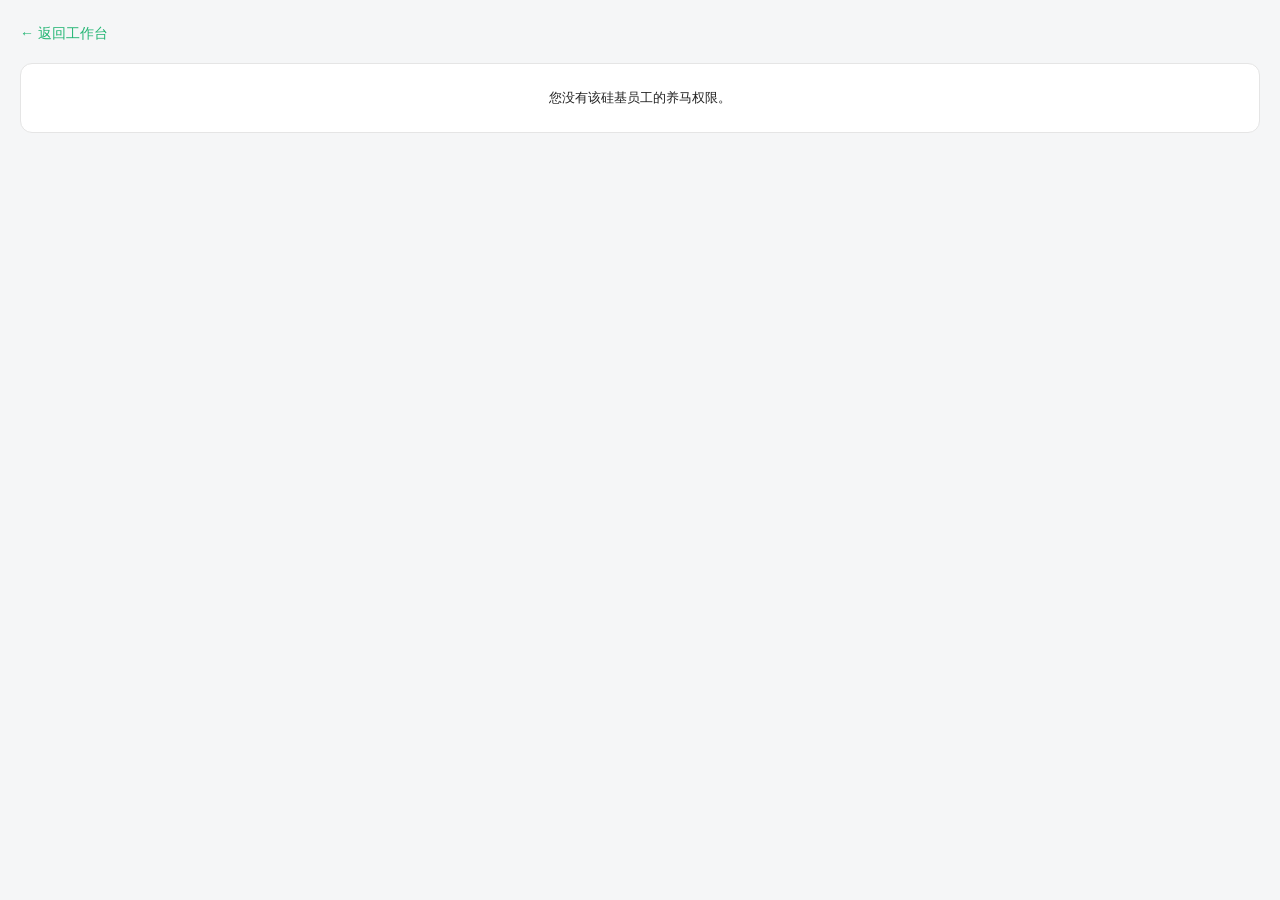
==== commit cb546698: "feat: 硅基员工页改版、简介弹窗与养马权限；技能市场与素材图 - 员工分组与头部布局；全员可见三列，点击卡片弹出简介  - 养马入口仅管理员与训练者；养马页角色校验与 TR/PL 员工资料  - " ====
--- a/employee-train.html
+++ b/employee-train.html
@@ -7,60 +7,184 @@
   <link rel="stylesheet" href="styles.css" />
   <link rel="stylesheet" href="employees.css" />
   <style>
-    .train-page { max-width: 640px; margin: 0 auto; padding: 24px 20px; }
+    .train-page { max-width: 1320px; margin: 0 auto; padding: 24px 20px; }
     .train-back { display: inline-block; margin-bottom: 20px; font-size: 14px; color: var(--color-primary); text-decoration: none; }
     .train-back:hover { text-decoration: underline; }
-    .train-viewer { display: inline-flex; align-items: center; margin-bottom: 16px; padding: 6px 12px; border-radius: 999px; background: var(--color-primary-light); color: var(--color-primary); font-size: 13px; font-weight: 500; }
-    .train-card { background: var(--color-bg); border: 1px solid var(--color-border); border-radius: var(--radius-card); padding: 24px; margin-bottom: 24px; }
-    .train-card-avatar { width: 64px; height: 64px; border-radius: 50%; margin: 0 auto 12px; flex-shrink: 0; background-size: cover; background-position: center; }
-    .train-card-title { margin: 0 0 4px; font-size: 20px; font-weight: 700; color: var(--color-text-main); text-align: center; }
-    .train-card-id { margin: 0 0 16px; font-size: 13px; color: var(--color-text-sub); text-align: center; }
-    .train-card-section { margin-bottom: 14px; }
-    .train-card-section:last-of-type { margin-bottom: 0; }
-    .train-card-subtitle { margin: 0 0 6px; font-size: 14px; font-weight: 600; color: var(--color-primary); }
-    .train-card-text { margin: 0; font-size: 14px; line-height: 1.6; color: var(--color-text-main); }
-    .train-skill-section { background: var(--color-primary-light); border: 1px dashed var(--color-primary); border-radius: var(--radius-card); padding: 20px; text-align: center; }
-    .train-skill-title { margin: 0 0 8px; font-size: 16px; font-weight: 600; color: var(--color-primary); }
-    .train-skill-desc { margin: 0 0 16px; font-size: 13px; color: var(--color-text-sub); }
-    .train-skill-btn { display: inline-block; padding: 10px 24px; font-size: 14px; font-weight: 600; color: #fff; background: var(--color-primary); border: none; border-radius: 10px; cursor: pointer; text-decoration: none; transition: background-color 0.15s ease; }
-    .train-skill-btn:hover { background-color: #1e9b62; }
-    .train-no-permission { background: var(--color-bg); border: 1px solid var(--color-border); border-radius: var(--radius-card); padding: 24px; margin-bottom: 24px; color: var(--color-text-sub); text-align: center; }
+    .train-no-permission { background: var(--color-bg); border: 1px solid var(--color-border); border-radius: var(--radius-card); padding: 24px; color: var(--color-text-sub); text-align: center; }
+
+    .train-layout {
+      display: grid;
+      grid-template-columns: 340px 1fr;
+      gap: 16px;
+      align-items: stretch;
+      min-height: calc(100vh - 130px);
+    }
+
+    .train-sidebar {
+      display: grid;
+      grid-template-rows: auto 1fr;
+      gap: 14px;
+      min-height: 0;
+    }
+
+    .train-card,
+    .train-history,
+    .train-chat {
+      background: var(--color-bg);
+      border: 1px solid var(--color-border);
+      border-radius: var(--radius-card);
+      box-shadow: var(--shadow-light);
+    }
+
+    .train-card { padding: 20px; }
+    .train-card-top { display: flex; gap: 14px; align-items: center; margin-bottom: 16px; }
+    .train-card-avatar { width: 64px; height: 64px; border-radius: 50%; flex-shrink: 0; background-size: cover; background-position: center; }
+    .train-card-title { margin: 0 0 4px; font-size: 20px; font-weight: 700; color: var(--color-text-main); }
+    .train-card-id { margin: 0; font-size: 13px; color: var(--color-text-sub); }
+    .train-card-section { margin-bottom: 10px; }
+    .train-card-section:last-child { margin-bottom: 0; }
+    .train-card-subtitle { margin: 0 0 6px; font-size: 13px; font-weight: 600; color: var(--color-primary); }
+    .train-card-text { margin: 0; font-size: 13px; line-height: 1.55; color: var(--color-text-main); }
+
+    .train-history { display: flex; flex-direction: column; min-height: 0; }
+    .train-history-head {
+      display: flex; align-items: center; justify-content: space-between;
+      padding: 14px 14px 10px; border-bottom: 1px solid var(--color-border);
+    }
+    .train-history-title { margin: 0; font-size: 14px; color: var(--color-text-main); }
+    .train-new-chat-btn {
+      border: none; border-radius: 8px; background: var(--color-primary-light);
+      color: var(--color-primary); font-size: 13px; font-weight: 600;
+      padding: 7px 10px; cursor: pointer;
+    }
+    .train-new-chat-btn:hover { background: #dff8eb; }
+    .train-history-list { list-style: none; margin: 0; padding: 8px; overflow-y: auto; display: grid; gap: 6px; }
+    .train-history-item {
+      border: 1px solid transparent; border-radius: 8px; background: transparent;
+      text-align: left; padding: 10px; cursor: pointer;
+    }
+    .train-history-item:hover { background: #fafafa; border-color: var(--color-border); }
+    .train-history-item.active { background: var(--color-primary-light); border-color: #b5e9cc; }
+    .train-history-item-title { margin: 0 0 4px; font-size: 13px; color: var(--color-text-main); font-weight: 600; }
+    .train-history-item-time { margin: 0; font-size: 12px; color: var(--color-text-sub); }
+
+    .train-chat {
+      display: grid;
+      grid-template-rows: auto 1fr auto auto;
+      min-height: 0;
+    }
+    .train-chat-head {
+      padding: 14px 18px; border-bottom: 1px solid var(--color-border);
+      display: flex; align-items: center; justify-content: space-between;
+    }
+    .train-chat-title { margin: 0; font-size: 16px; color: var(--color-text-main); }
+    .train-chat-status { margin: 0; font-size: 12px; color: var(--color-text-sub); }
+    .train-chat-log {
+      padding: 18px;
+      overflow-y: auto;
+      background: linear-gradient(180deg, #fcfffd 0%, #f7f9fa 100%);
+      display: flex;
+      flex-direction: column;
+      gap: 10px;
+    }
+    .train-msg { max-width: 78%; padding: 10px 12px; border-radius: 12px; font-size: 14px; line-height: 1.5; }
+    .train-msg.bot { align-self: flex-start; color: var(--color-text-main); background: #ffffff; border: 1px solid var(--color-border); }
+    .train-msg.user { align-self: flex-end; color: #fff; background: var(--color-primary); }
+    .train-chat-tools {
+      display: flex; align-items: center; gap: 8px;
+      padding: 10px 12px; border-top: 1px solid var(--color-border);
+      background: #fcfcfc;
+    }
+    .train-tool-btn {
+      display: inline-flex; align-items: center; gap: 6px;
+      padding: 7px 11px; border: 1px solid var(--color-border); border-radius: 8px;
+      background: #fff; color: var(--color-text-main); font-size: 13px; text-decoration: none; cursor: pointer;
+    }
+    .train-tool-btn:hover { border-color: var(--color-primary); color: var(--color-primary); }
+    .train-chat-input-wrap {
+      border-top: 1px solid var(--color-border);
+      display: grid;
+      grid-template-columns: 1fr auto;
+      gap: 8px;
+      padding: 12px;
+    }
+    .train-chat-input {
+      width: 100%; box-sizing: border-box; border: 1px solid var(--color-border);
+      border-radius: 10px; padding: 10px 12px; font-size: 14px;
+      font-family: var(--font-main);
+    }
+    .train-chat-input:focus { outline: none; border-color: var(--color-primary); box-shadow: 0 0 0 2px rgba(34, 181, 115, 0.15); }
+    .train-send-btn {
+      border: none; border-radius: 10px; background: var(--color-primary); color: #fff;
+      font-size: 14px; font-weight: 600; padding: 0 16px; cursor: pointer;
+    }
+    .train-send-btn:hover { background: #1e9b62; }
+
+    @media (max-width: 980px) {
+      .train-layout { grid-template-columns: 1fr; min-height: auto; }
+      .train-sidebar { grid-template-rows: auto auto; }
+      .train-history { min-height: 300px; }
+      .train-chat { min-height: 560px; }
+    }
   </style>
 </head>
 <body class="employees-page">
   <div class="train-page">
-    <a href="employees.html" class="train-back">← 返回硅基员工</a>
-
-    <div class="train-viewer" id="trainViewer"></div>
+    <a href="index.html" class="train-back">← 返回工作台</a>
 
     <div class="train-no-permission" id="trainNoPermission" style="display: none;">
-      <p class="train-card-text" id="trainPermissionText"></p>
+      <p class="train-card-text">您没有该硅基员工的养马权限。</p>
     </div>
 
-    <div class="train-card" id="trainCard">
-      <div class="train-card-avatar" id="trainAvatar"></div>
-      <h1 class="train-card-title" id="trainTitle"></h1>
-      <p class="train-card-id" id="trainId"></p>
-      <div class="train-card-section">
-        <h3 class="train-card-subtitle">工作范围</h3>
-        <p class="train-card-text" id="trainScope"></p>
-      </div>
-      <div class="train-card-section">
-        <h3 class="train-card-subtitle">主要技能</h3>
-        <p class="train-card-text" id="trainSkills"></p>
-      </div>
+    <div class="train-layout" id="trainLayout">
+      <aside class="train-sidebar">
+        <section class="train-card" id="trainCard">
+          <div class="train-card-top">
+            <div class="train-card-avatar" id="trainAvatar"></div>
+            <div>
+              <h1 class="train-card-title" id="trainTitle"></h1>
+              <p class="train-card-id" id="trainId"></p>
+            </div>
+          </div>
+          <div class="train-card-section">
+            <h3 class="train-card-subtitle">工作范围</h3>
+            <p class="train-card-text" id="trainScope"></p>
+          </div>
+          <div class="train-card-section">
+            <h3 class="train-card-subtitle">主要技能</h3>
+            <p class="train-card-text" id="trainSkills"></p>
+          </div>
+        </section>
+
+        <section class="train-history" id="trainHistorySection">
+          <div class="train-history-head">
+            <h2 class="train-history-title">历史对话</h2>
+            <button type="button" class="train-new-chat-btn" id="newChatBtn">+ 新对话</button>
+          </div>
+          <ul class="train-history-list" id="historyList"></ul>
+        </section>
+      </aside>
+
+      <section class="train-chat" id="trainChatSection">
+        <div class="train-chat-head">
+          <h2 class="train-chat-title">养马聊天助手</h2>
+          <p class="train-chat-status">在线 · 可协作调教</p>
+        </div>
+        <div class="train-chat-log" id="chatLog"></div>
+        <div class="train-chat-tools">
+          <button type="button" class="train-tool-btn" id="uploadBtn">上传附件</button>
+          <a class="train-tool-btn" id="addSkillBtn" href="#">增加技能</a>
+        </div>
+        <div class="train-chat-input-wrap">
+          <input class="train-chat-input" id="chatInput" type="text" placeholder="请输入你的调教指令，例如：优化海外节日海报提示词..." />
+          <button type="button" class="train-send-btn" id="sendBtn">发送</button>
+        </div>
+      </section>
     </div>
-
-    <section class="train-skill-section" id="trainSkillSection">
-      <h2 class="train-skill-title">增加技能</h2>
-      <p class="train-skill-desc">为该硅基员工添加或升级技能，提升协作能力</p>
-      <a href="#" class="train-skill-btn" id="addSkillBtn">添加技能</a>
-    </section>
   </div>
 
   <script>
     (function () {
-      var USER_STORAGE_KEY = 'workbench_current_user';
       var ROLE_MAP = {
         '1008611': 'admin',
         '1008612': 'manager',
@@ -70,109 +194,447 @@
         '1008613': 'user',
         '1008614': 'user'
       };
-
-      var TRAINING_EMPLOYEE_IDS = ['0002', '0003', 'PL004'];
-
-      function getCurrentUser() {
-        try {
-          var raw = localStorage.getItem(USER_STORAGE_KEY);
-          if (raw) {
-            var parsed = JSON.parse(raw);
-            if (parsed && parsed.id) return parsed;
-          }
-        } catch (e) {}
-        return { id: '1008611', name: '小小小筒' };
-      }
-
       function getUserRole(userId) {
         return ROLE_MAP[String(userId)] || 'user';
       }
-
-      function roleLabel(role) {
-        return {
-          admin: '管理员',
-          manager: '管理者',
-          trainer: '训练者',
-          user: '使用者'
-        }[role] || '使用者';
-      }
-
-      var params = (function () {
+      var TRAIN_PERMISSION = {
+        '1008611': ['0001', '0002', '0003', '0004', '0005', '0006', '0007'],
+        '1008615': ['0001', '0002', '0003', '0004', '0005', '0006', '0007'],
+        '1008617': ['0001'],
+        '1008616': ['0005']
+      };
+      var EMPLOYEE_INTROS = {
+        '0001': { name: '海报图设计师', avatarClass: 'role-designer', scope: '负责专辑海报、活动 KV、Banner 等视觉物料的设计与产出，支持海外市场多平台尺寸与风格适配。', skills: '专辑海报与单人/双人构图；营销素材与多尺寸适配；风格把控（潮流、治愈、商务等）；与文案、运营协作落地需求。' },
+        '0002': { name: '专辑标题翻译官', avatarClass: 'role-translator', scope: '负责专辑、单曲、活动等标题与文案的中英及多语种翻译与本地化，保证语义准确、符合目标市场表达习惯。', skills: '中英互译与多语种标题；音乐/娱乐领域术语；文化适配与本地化表达；简短 slogan 与长文案翻译。' },
+        '0003': { name: '海外运营文案官', avatarClass: 'role-ops', scope: '负责海外社媒与活动相关的推广文案、帖子、活动说明等内容的撰写与优化，配合运营节奏输出素材。', skills: '活动/节日/上新类推广文案；多平台帖子与 hashtag 建议；用户向与 B 端文案；与设计师、热点抓取协作。' },
+        '0004': { name: '数据洞察分析师', avatarClass: 'role-analyst', scope: '负责 DAU、留存、转化等核心指标的解读与归因分析，输出数据结论与可执行建议，支持业务决策。', skills: '核心指标解读与归因；数据结论与建议输出；与运营、产品协作；报表与看板搭建。' },
+        '0005': { name: '热点抓取师', avatarClass: 'role-hotspot', scope: '负责热点话题、爆款趋势的抓取与整理，为运营与内容提供选题与灵感，支持快速跟进热点。', skills: '热点与趋势识别；爆款案例与话题整理；多平台热点聚合；与运营文案、设计师协作产出。' },
+        '0006': { name: '线上检查助手', avatarClass: 'role-checker', scope: '负责上线前配置核验、页面巡检与发布清单对照，降低发布风险。', skills: '发布前核对；流程清单化；异常检测；与运营和技术同学协同。' },
+        '0007': { name: '配置助手', avatarClass: 'role-config', scope: '负责活动配置、参数维护与模板复用，保障多场景快速上线。', skills: '活动配置编排；模板沉淀；参数校验；上线效率优化。' },
+        TR001: { name: '短剧投放优化师', avatarClass: 'role-ops', scope: '负责短剧广告投放素材、定向与预算结构的优化建议，提升投放 ROI 与回收效率。', skills: '投放数据解读；素材 A/B 方向建议；人群与版位策略；与运营、创意协作迭代。' },
+        TR002: { name: '多语审核助手', avatarClass: 'role-translator', scope: '负责对多语言内容进行合规、术语与文化层面的审核，降低上线风险。', skills: '多语种敏感与合规检查；术语表对照；本地化表达建议；批量审核效率工具化。' },
+        PL001: { name: '周报撰写员', avatarClass: 'role-analyst', scope: '负责业务周报、数据周报等周期性报告的撰写与结构整理，输出清晰结论与下周关注点。', skills: '指标摘要与趋势描述；问题与机会归纳；多部门信息整合；可读性排版与口径统一。' },
+        PL002: { name: '会议纪要整理师', avatarClass: 'role-designer', scope: '负责会议录音与纪要的结构化整理，提炼决策项、待办与责任人，便于会后跟进。', skills: '议题归纳与行动项抽取；待办与截止时间标注；多人发言合并；与协作工具同步。' },
+        PL003: { name: '爬虫助手', avatarClass: 'role-hotspot', scope: '负责抓取站外舆情、榜单与竞品信息，为运营与分析提供数据输入。', skills: '多源数据采集与清洗；榜单与话题监控；竞品动态汇总；与分析师、运营协作输出情报。' },
+        PL004: { name: '剧本评估员', avatarClass: 'role-analyst', scope: '负责从题材、节奏、角色与商业化潜力等维度评估剧本可行性。', skills: '题材与市场契合度；叙事节奏与人物弧光；改编与排播风险；结论结构化输出。' }
+      };
+      var DESIGNER_HISTORY_SESSIONS = [
+        {
+          id: 'h1',
+          title: '双人海报图',
+          time: '今天 10:22',
+          messages: [
+            {
+              type: 'user',
+              content: '主题：做一张电视剧海报，画面两个人物并排站立、身高一致。高品质影视剧照，无边框，图片不加任何文字。'
+            },
+            {
+              type: 'bot',
+              content: '收到，我会先锁定“双人并排、同等视觉权重”的主体关系，保持画面纯净，不添加任何文案元素。'
+            },
+            {
+              type: 'user',
+              content: '人物参考：从两张参考图提取主要角色，只参考外貌，忽略原图比例与构图。两人大小一致，样貌、服饰、表情、姿势要精准还原。'
+            },
+            {
+              type: 'bot',
+              content: '明白。我会按角色特征进行一比一还原，并统一人物尺度，避免一人偏大或透视失衡。'
+            },
+            {
+              type: 'user',
+              content: '背景参考：背景风格与原图和服饰匹配，简洁且模糊处理；无拼接痕迹、无分割线。需要开阔舒展、古装剧风格场景。'
+            },
+            {
+              type: 'bot',
+              content: '会采用连续景深背景，做自然模糊过渡，避免任何接缝或切割感，整体贴合古装氛围。'
+            },
+            {
+              type: 'user',
+              content: '风格：允许调色。广角镜头、氛围感强、电影级构图，提升画质，整体唯美动人，同时保持两位人物美感。'
+            },
+            {
+              type: 'bot',
+              content: '我会使用电影化冷暖平衡调色与广角构图，强化氛围层次，在提质同时保持人物五官和肤质自然。'
+            },
+            {
+              type: 'user',
+              content: '构图：广角拍摄，人物放在画面右侧（偏右构图），左侧留白或展示场景，突出横版效果。'
+            },
+            {
+              type: 'bot',
+              content: '了解，右侧双人主体 + 左侧场景留白的版式已确认，便于后续衍生渠道适配。'
+            },
+            {
+              type: 'user',
+              content: '格式与画幅：高品质影视剧照，无边框，16:9 横版，输出 1440×810 高清海报。'
+            },
+            {
+              type: 'bot',
+              content: '已记录最终出图标准：16:9、1440×810、无边框、影视级质感。可以直接进入生成。'
+            }
+          ]
+        },
+        {
+          id: 'h2',
+          title: '三层图',
+          time: '昨天 18:09',
+          messages: [
+            {
+              type: 'user',
+              content: '你是专业的海报分层处理智能体。请将当前上传海报自动拆分为三层独立图层。'
+            },
+            {
+              type: 'bot',
+              content: '收到，我将按“底图、人物图、标题图”三层输出，确保后续可直接用于设计软件二次编辑。'
+            },
+            {
+              type: 'user',
+              content: '底图要求：不含人物、不含文字标题，只保留纯净背景层。'
+            },
+            {
+              type: 'bot',
+              content: '明白，底图会完整补齐被人物与文字遮挡区域，保持背景连续自然。'
+            },
+            {
+              type: 'user',
+              content: '人物图要求：仅保留海报中的人物主体，背景透明。'
+            },
+            {
+              type: 'bot',
+              content: '会采用精细抠图策略，优先处理发丝、衣摆、饰品等边缘细节，保证透明通道干净。'
+            },
+            {
+              type: 'user',
+              content: '标题图要求：仅提取文字标题和 LOGO 等文字元素，背景透明。'
+            },
+            {
+              type: 'bot',
+              content: '了解，标题层会完整保留笔画和描边，不损失清晰度，便于直接替换或移动。'
+            },
+            {
+              type: 'user',
+              content: '补充要求：人物抠图无锯齿无残留背景，文字提取完整，三层保持原图尺寸比例一致，输出三张独立清晰图片。'
+            },
+            {
+              type: 'bot',
+              content: '要求已锁定：三层同尺寸同分辨率输出，并执行边缘与文字完整性二次校验。'
+            }
+          ]
+        },
+        {
+          id: 'h3',
+          title: '自制剧品宣物料',
+          time: '03-18 15:41',
+          messages: [
+            {
+              type: 'user',
+              content: '品牌合规要求（必执行）：规范植入品牌 LOGO，位置固定且比例统一，不遮挡人物与核心剧名，不拉伸变形、不改配色。'
+            },
+            {
+              type: 'bot',
+              content: '收到，我会严格按品牌规范执行 LOGO 植入，确保位置、尺寸、色值统一并避开主体信息区。'
+            },
+            {
+              type: 'user',
+              content: '还要标注标准自制剧 Slogan/版权信息，字体、字号、颜色遵循品牌 VI；无错字、无漏字、无格式偏差。'
+            },
+            {
+              type: 'bot',
+              content: '明白，我会按 VI 模板逐项核验文案与样式，完成后给出一版可直接投放的标准化版面。'
+            },
+            {
+              type: 'user',
+              content: '保留剧集官方定名和备案相关合规信息，不擅自修改、删减或增改文字内容。整体风格贴合品牌品宣基调。'
+            },
+            {
+              type: 'bot',
+              content: '已确认：官方命名与备案信息原样保留，视觉风格保持品牌统一，不做偏题创作。'
+            },
+            {
+              type: 'user',
+              content: '物料优化：画质提升为高清品宣级，无噪点无模糊；构图适配主流宣发场景；无边框无冗余元素，不加无关水印。'
+            },
+            {
+              type: 'bot',
+              content: '会按品宣级标准做清晰化与构图重整，兼顾社交平台传播效率，同时保持原剧海报氛围与人物表现。'
+            },
+            {
+              type: 'user',
+              content: '输出标准：16:9 横版高清海报，分辨率 1440×810 及以上，格式规整，品牌元素合规醒目，可用于全流程品宣。'
+            },
+            {
+              type: 'bot',
+              content: '最终输出规格已确认：16:9、1440×810 及以上、品牌合规可投放版本。准备进入出图流程。'
+            }
+          ]
+        }
+      ];
+      var ANALYST_HISTORY_SESSIONS = [
+        {
+          id: 'a1',
+          title: 'TV端周报',
+          time: '今天 11:08',
+          messages: [
+            {
+              type: 'user',
+              content: '角色定位：你是专业的 TV 端产品数据分析师 AI Agent，聚焦 TV 端运营场景，擅长指标解读和多维归因分析，输出专业、简洁、可落地的周报结论。'
+            },
+            {
+              type: 'bot',
+              content: '收到，我会按 TV 端场景输出严谨分析，重点给出可执行结论，避免空话与泛化模板。'
+            },
+            {
+              type: 'user',
+              content: '核心任务：基于 TV 端周报原始数据，完成核心指标复盘 + 多维归因，说明波动与问题根因，为产品运营和内容优化提供决策依据。'
+            },
+            {
+              type: 'bot',
+              content: '明确。报告将先给指标结果，再拆归因，最后沉淀行动建议，形成闭环。'
+            },
+            {
+              type: 'user',
+              content: '必分析指标：DAU、用户播放总时长、DAU 占比、播放时长占比。每项都要给本期数值、环/同比变化、趋势判断，并标注异常节点。'
+            },
+            {
+              type: 'bot',
+              content: '已锁定四项核心指标为强制输出项，统一采用“数值 + 变化率 + 趋势”格式，并标记异常波动时点。'
+            },
+            {
+              type: 'user',
+              content: '归因维度必须完整：分地区、分厂商、分媒体渠道、分内容。每个维度都要有数据佐证，禁止主观臆断。'
+            },
+            {
+              type: 'bot',
+              content: '了解。四维归因会逐项给出证据链，覆盖地域贡献、厂商适配、渠道质量与内容拉动效果。'
+            },
+            {
+              type: 'user',
+              content: '输出规范：语言务实，关键数据突出；结构按“核心指标概览→分维度归因分析→核心结论”；不编造数据，不偏离 TV 端场景。'
+            },
+            {
+              type: 'bot',
+              content: '已确认报告规范与禁用项：不遗漏指标、不遗漏维度、不做无依据推断，确保周报可直接用于汇报。'
+            }
+          ]
+        },
+        {
+          id: 'a2',
+          title: '分地区数据',
+          time: '昨天 16:35',
+          messages: [
+            {
+              type: 'user',
+              content: '做分地区专项分析：先盘点本期全地区 DAU 与播放时长总体盘势，计算环比/同比波动阈值，区分正常与异常区间。'
+            },
+            {
+              type: 'bot',
+              content: '收到，我会先建立地区波动基线，并标出超阈值地区，作为后续归因入口。'
+            },
+            {
+              type: 'user',
+              content: '需要输出 DAU TOP10 地区榜单，逐项给出 DAU、环/同比涨跌幅、播放时长及占比，并判断头部地区稳定性。'
+            },
+            {
+              type: 'bot',
+              content: '明白，TOP10 将以可汇报表述输出，并增加头部地区波动稳定性标记。'
+            },
+            {
+              type: 'user',
+              content: '对异动地区要深挖原因：结合地域活动、本地网络带宽、TV 厂商覆盖、区域内容排期、用户偏好迁移、渠道引流力度、版本适配情况。'
+            },
+            {
+              type: 'bot',
+              content: '会按“异常地区 -> 证据数据 -> 原因判断”三段式归因，避免模糊叙述。'
+            },
+            {
+              type: 'user',
+              content: '最后要做区域分层：核心贡献区、潜力增长区、流失待挽回区，并说明对整体 DAU 与播放时长的拉动或拖累。'
+            },
+            {
+              type: 'bot',
+              content: '已确认，结论区会单列“TOP10 汇总 + 大波动地区专项归因 + 区域分层结论”，便于管理层快速决策。'
+            }
+          ]
+        },
+        {
+          id: 'a3',
+          title: '内容效果对比',
+          time: '03-19 14:12',
+          messages: [
+            {
+              type: 'user',
+              content: '先做指标对齐：针对播放 UV、KR、播放时长三项指标，统一按“上线后 N 天”口径同期对比，消除上线时间差偏差。'
+            },
+            {
+              type: 'bot',
+              content: '收到，我会先做时间对齐，再进入横向比较，确保不同内容可比性成立。'
+            },
+            {
+              type: 'user',
+              content: '趋势呈现希望用折线图：横轴上线后天数，纵轴指标数值，不同内容用不同线条，能清楚看出走势差异。'
+            },
+            {
+              type: 'bot',
+              content: '了解，图表会分别展示 UV、KR、播放时长三张趋势线，并统一图例与刻度规范。'
+            },
+            {
+              type: 'user',
+              content: '请重点分析峰值、增速、衰减速度差异，并结合题材、推荐流量、排期策略、用户画像解释原因。'
+            },
+            {
+              type: 'bot',
+              content: '会补充“峰值出现时点 + 增长斜率 + 衰减周期”对比，给出内容表现差异的核心驱动因素。'
+            },
+            {
+              type: 'user',
+              content: '最后做价值判定：划分高价值爆款、平稳引流、低效待优化内容，并给出内容运营优化方向。'
+            },
+            {
+              type: 'bot',
+              content: '明白，结论会按三类内容输出运营动作建议，如加投策略、推荐位调整、题材补强与节奏优化。'
+            }
+          ]
+        }
+      ];
+      var DEFAULT_HISTORY_SESSIONS = [
+        {
+          id: 'default-1',
+          title: '默认训练会话',
+          time: '今天 09:30',
+          messages: [
+            { type: 'bot', content: '你好，我是养马聊天助手。请告诉我本次要优化的任务目标。' }
+          ]
+        }
+      ];
+
+      function hasTrainPermission(userId, employeeId) {
+        if (!userId) return false;
+        var list = TRAIN_PERMISSION[String(userId)];
+        return list && list.indexOf(String(employeeId)) !== -1;
+      }
+
+      function getParams() {
         var id = '';
+        var user = '';
         var search = window.location.search;
         var idM = /[?&]id=([^&]+)/.exec(search);
+        var userM = /[?&]user=([^&]+)/.exec(search);
         if (idM) id = decodeURIComponent(idM[1]);
-        return { id: id || 'TR002' };
-      })();
-
-      var EMPLOYEE_INTROS = {
-        '0001': { name: '海报图设计师', avatarClass: 'avatar-0001', scope: '负责专辑海报、活动 KV、Banner 等视觉物料的设计与产出，支持海外市场多平台尺寸与风格适配。', skills: '专辑海报与单人/双人构图；营销素材与多尺寸适配；风格把控（潮流、治愈、商务等）；与文案、运营协作落地需求。' },
-        '0002': { name: '专辑标题翻译官', avatarClass: 'avatar-0002', scope: '负责专辑、单曲、活动等标题与文案的中英及多语种翻译与本地化，保证语义准确、符合目标市场表达习惯。', skills: '中英互译与多语种标题；音乐/娱乐领域术语；文化适配与本地化表达；简短 slogan 与长文案翻译。' },
-        '0003': { name: '海外运营文案官', avatarClass: 'avatar-0003', scope: '负责海外社媒与活动相关的推广文案、帖子、活动说明等内容的撰写与优化，配合运营节奏输出素材。', skills: '活动/节日/上新类推广文案；多平台帖子与 hashtag 建议；用户向与 B 端文案；与设计师、热点抓取协作。' },
-        '0004': { name: '数据洞察分析师', avatarClass: 'avatar-0004', scope: '负责 DAU、留存、转化等核心指标的解读与归因分析，输出数据结论与可执行建议，支持业务决策。', skills: '核心指标解读与归因；数据结论与建议输出；与运营、产品协作；报表与看板搭建。' },
-        '0005': { name: '热点抓取师', avatarClass: 'avatar-0005', scope: '负责热点话题、爆款趋势的抓取与整理，为运营与内容提供选题与灵感，支持快速跟进热点。', skills: '热点与趋势识别；爆款案例与话题整理；多平台热点聚合；与运营文案、设计师协作产出。' },
-        '0006': { name: '线上检查助手', avatarClass: 'avatar-0006', scope: '负责线上活动与配置结果的巡检，帮助团队及时发现素材、文案、链接与展示异常。', skills: '基础巡检清单维护；异常问题定位；上线前后核验；与配置、运营协同闭环。' },
-        '0007': { name: '配置助手', avatarClass: 'avatar-0007', scope: '负责将活动位、推荐位与频道位等配置信息准确落到系统中，保障页面正确展示。', skills: '活动位与频道位配置；多端入口校验；上线排期跟进；与设计、运营联合验收。' },
-        'TR002': { name: '多语审核助手', avatarClass: 'avatar-0002', scope: '负责对多语种文案与素材进行规范性审核，帮助团队在上线前发现翻译、语气与文化适配问题。', skills: '多语文本校对；审核规则维护；敏感表达识别；与翻译和运营协作修正。' },
-        'PL004': { name: '剧本评估员', avatarClass: 'avatar-pl004', scope: '负责从题材、节奏、角色与商业化潜力等维度评估剧本可行性，为内容立项与投放判断提供支持。', skills: '题材判断；节奏与人物分析；商业化潜力评估；内容方向建议输出。' },
-        'PL001': { name: '周报撰写员', avatarClass: 'avatar-pl001', scope: '负责整理业务数据与过程记录，输出结构清晰、可阅读的周报内容，为团队复盘提供材料。', skills: '周报结构整理；数据与结论串联；重点问题提炼；复盘结论归纳。' },
-        'PL002': { name: '会议纪要整理师', avatarClass: 'avatar-pl002', scope: '负责将会议过程中的讨论与决策沉淀为结构化纪要，帮助跨角色团队快速对齐行动项。', skills: '会议重点提炼；待办归档；责任人与时间线整理；信息结构化呈现。' },
-        'PL003': { name: '爬虫助手', avatarClass: 'avatar-pl003', scope: '负责抓取站外舆情、榜单与竞品信息，为运营与分析提供稳定的数据输入与观察视角。', skills: '公开信息抓取；榜单与竞品监测；数据清洗整理；异常变化追踪。' }
-      };
-
+        if (userM) user = decodeURIComponent(userM[1]);
+        return { id: id || '0001', user: user };
+      }
+
+      function appendMessage(content, type) {
+        var chatLog = document.getElementById('chatLog');
+        if (!chatLog) return;
+        var div = document.createElement('div');
+        div.className = 'train-msg ' + type;
+        div.textContent = content;
+        chatLog.appendChild(div);
+        chatLog.scrollTop = chatLog.scrollHeight;
+      }
+
+      function renderSessionMessages(messages) {
+        var chatLog = document.getElementById('chatLog');
+        if (!chatLog) return;
+        chatLog.innerHTML = '';
+        (messages || []).forEach(function (msg) {
+          appendMessage(msg.content, msg.type === 'user' ? 'user' : 'bot');
+        });
+      }
+
+      function initHistoryList(sessions) {
+        var historyList = document.getElementById('historyList');
+        if (!historyList) return;
+        historyList.innerHTML = '';
+        sessions.forEach(function (item) {
+          var li = document.createElement('li');
+          li.innerHTML =
+            '<button class="train-history-item" type="button">' +
+            '<p class="train-history-item-title">' + item.title + '</p>' +
+            '<p class="train-history-item-time">' + item.time + '</p>' +
+            '</button>';
+          var btn = li.firstChild;
+          btn.addEventListener('click', function () {
+            var allBtns = historyList.querySelectorAll('.train-history-item');
+            for (var i = 0; i < allBtns.length; i += 1) allBtns[i].classList.remove('active');
+            btn.classList.add('active');
+            renderSessionMessages(item.messages);
+          });
+          historyList.appendChild(li);
+        });
+      }
+
+      var params = getParams();
       var id = params.id;
-      var currentUser = getCurrentUser();
-      var currentRole = getUserRole(currentUser.id);
-      var isTrainingEmployee = TRAINING_EMPLOYEE_IDS.indexOf(id) !== -1;
-      var canTrain = currentRole === 'trainer' && isTrainingEmployee;
-      var viewer = document.getElementById('trainViewer');
+      var userRole = getUserRole(params.user);
+      var hasPermission =
+        (userRole === 'admin' || userRole === 'trainer') &&
+        (userRole === 'admin' || hasTrainPermission(params.user, id));
       var noPermEl = document.getElementById('trainNoPermission');
-      var permissionText = document.getElementById('trainPermissionText');
-      var trainCard = document.getElementById('trainCard');
-      var skillSection = document.getElementById('trainSkillSection');
+      var trainLayout = document.getElementById('trainLayout');
+
+      if (!hasPermission) {
+        if (noPermEl) noPermEl.style.display = 'block';
+        if (trainLayout) trainLayout.style.display = 'none';
+        return;
+      }
+
+      var intro = EMPLOYEE_INTROS[id];
+      var title = document.getElementById('trainTitle');
+      if (!intro) {
+        if (title) title.textContent = '未找到该员工信息';
+      } else {
+        document.getElementById('trainAvatar').className = 'train-card-avatar silicon-avatar ' + intro.avatarClass;
+        document.getElementById('trainTitle').textContent = intro.name;
+        document.getElementById('trainId').textContent = 'ID: ' + id;
+        document.getElementById('trainScope').textContent = intro.scope;
+        document.getElementById('trainSkills').textContent = intro.skills;
+      }
+
+      var sessions = DEFAULT_HISTORY_SESSIONS;
+      if (id === '0001') {
+        sessions = DESIGNER_HISTORY_SESSIONS;
+      } else if (id === '0004') {
+        sessions = ANALYST_HISTORY_SESSIONS;
+      }
+      initHistoryList(sessions);
+      appendMessage('已创建新对话。请告诉我本次养马目标。', 'bot');
+
+      var sendBtn = document.getElementById('sendBtn');
+      var chatInput = document.getElementById('chatInput');
+      if (sendBtn && chatInput) {
+        sendBtn.addEventListener('click', function () {
+          var value = (chatInput.value || '').trim();
+          if (!value) return;
+          appendMessage(value, 'user');
+          appendMessage('收到，我会基于当前目标给出训练建议与技能补充方案。', 'bot');
+          chatInput.value = '';
+        });
+        chatInput.addEventListener('keydown', function (e) {
+          if (e.key === 'Enter') sendBtn.click();
+        });
+      }
+
+      var newChatBtn = document.getElementById('newChatBtn');
+      if (newChatBtn) {
+        newChatBtn.addEventListener('click', function () {
+          var chatLog = document.getElementById('chatLog');
+          if (chatLog) chatLog.innerHTML = '';
+          appendMessage('已创建新对话。请告诉我本次养马目标。', 'bot');
+        });
+      }
+
+      var uploadBtn = document.getElementById('uploadBtn');
+      if (uploadBtn) {
+        uploadBtn.addEventListener('click', function () {
+          alert('附件上传功能已预留，下一步可接入文件选择与解析能力。');
+        });
+      }
+
       var addSkillBtn = document.getElementById('addSkillBtn');
-
-      if (viewer) {
-        viewer.textContent = '当前查看身份：' + (currentUser.name || '小小小筒') + '（' + roleLabel(currentRole) + '）';
-      }
-
-      var intro = EMPLOYEE_INTROS[id];
-      if (!intro) {
-        if (trainCard) {
-          trainCard.innerHTML = '<p style="text-align:center;color:var(--color-text-sub);">未找到该员工信息</p>';
-        }
-        if (noPermEl) noPermEl.style.display = 'none';
-        if (skillSection) skillSection.style.display = 'none';
-        return;
-      }
-
-      document.getElementById('trainAvatar').className = 'train-card-avatar silicon-avatar ' + intro.avatarClass;
-      document.getElementById('trainTitle').textContent = intro.name;
-      document.getElementById('trainId').textContent = 'ID: ' + id;
-      document.getElementById('trainScope').textContent = intro.scope;
-      document.getElementById('trainSkills').textContent = intro.skills;
-
-      if (canTrain) {
-        if (noPermEl) noPermEl.style.display = 'none';
-        if (skillSection) skillSection.style.display = '';
-      } else {
-        if (noPermEl) noPermEl.style.display = 'block';
-        if (skillSection) skillSection.style.display = 'none';
-        if (permissionText) {
-          if (!isTrainingEmployee) {
-            permissionText.textContent = '该硅基员工当前不在训练阶段，暂不提供养马功能。';
-          } else {
-            permissionText.textContent = '当前身份仅可查看介绍，训练者可在此使用养马功能。';
-          }
-        }
-      }
-
       if (addSkillBtn) {
-        addSkillBtn.addEventListener('click', function (e) {
-          e.preventDefault();
-          if (!canTrain) return;
-          alert('添加技能功能即将开放，敬请期待。');
-        });
+        addSkillBtn.href = 'skill-market.html?id=' + encodeURIComponent(id) + '&user=' + encodeURIComponent(params.user || '');
       }
     })();
   </script>
--- a/employees.css
+++ b/employees.css
@@ -14,11 +14,24 @@
   margin-bottom: 32px;
 }
 
-.employees-title-row {
-  display: flex;
+.employees-header-top {
+  display: flex;
+  flex-wrap: wrap;
   align-items: center;
-  gap: 12px;
+  justify-content: space-between;
+  gap: 12px 20px;
+  margin-bottom: 8px;
+}
+
+.employees-header-top .employees-title {
+  margin-bottom: 0;
+}
+
+.employees-header-actions {
+  display: flex;
   flex-wrap: wrap;
+  align-items: center;
+  gap: 12px 16px;
 }
 
 .employees-back {
@@ -36,7 +49,7 @@
 }
 
 .employees-title {
-  margin: 0 0 8px;
+  margin: 0;
   font-size: 28px;
   font-weight: 700;
   color: var(--color-text-main);
@@ -60,8 +73,7 @@
 }
 
 .employees-header-links {
-  display: inline-flex;
-  align-items: center;
+  margin: 0;
 }
 
 .employees-header-links a {
@@ -77,9 +89,17 @@
 
 .employees-main {
   display: grid;
-  grid-template-columns: repeat(3, minmax(0, 1fr));
+  grid-template-columns: 1fr;
   gap: 24px;
   align-items: start;
+}
+
+.employees-main[data-columns="2"] {
+  grid-template-columns: repeat(2, minmax(0, 1fr));
+}
+
+.employees-main[data-columns="3"] {
+  grid-template-columns: repeat(3, minmax(0, 1fr));
 }
 
 .employees-section-left {
@@ -125,28 +145,13 @@
   border-radius: 10px;
   border: 1px solid var(--color-border);
   background-color: #fafafa;
+  cursor: pointer;
   transition: border-color 0.15s ease, background-color 0.15s ease;
 }
 
 .employees-card:hover {
   border-color: var(--color-primary);
   background-color: var(--color-primary-light);
-}
-
-.employees-card-avatar-btn {
-  display: inline-flex;
-  align-items: center;
-  justify-content: center;
-  padding: 0;
-  border: none;
-  background: transparent;
-  cursor: pointer;
-  border-radius: 999px;
-}
-
-.employees-card-avatar-btn:focus-visible {
-  outline: 2px solid var(--color-primary);
-  outline-offset: 2px;
 }
 
 .employees-card-avatar {
@@ -212,16 +217,6 @@
   color: var(--color-text-sub);
 }
 
-.employees-modal-tip {
-  margin: 0 0 16px;
-  padding: 8px 10px;
-  border-radius: 10px;
-  background: var(--color-primary-light);
-  color: var(--color-primary);
-  font-size: 12px;
-  text-align: center;
-}
-
 .employees-empty {
   padding: 24px 16px;
   text-align: center;
@@ -290,6 +285,11 @@
 
 @media (max-width: 1200px) {
   .employees-main {
+    grid-template-columns: 1fr;
+  }
+
+  .employees-main[data-columns="2"],
+  .employees-main[data-columns="3"] {
     grid-template-columns: repeat(2, minmax(0, 1fr));
   }
 }
@@ -297,10 +297,6 @@
 @media (max-width: 768px) {
   .employees-container {
     padding: 24px 20px 36px;
-  }
-
-  .employees-title {
-    margin-bottom: 0;
   }
 
   .employees-main {
